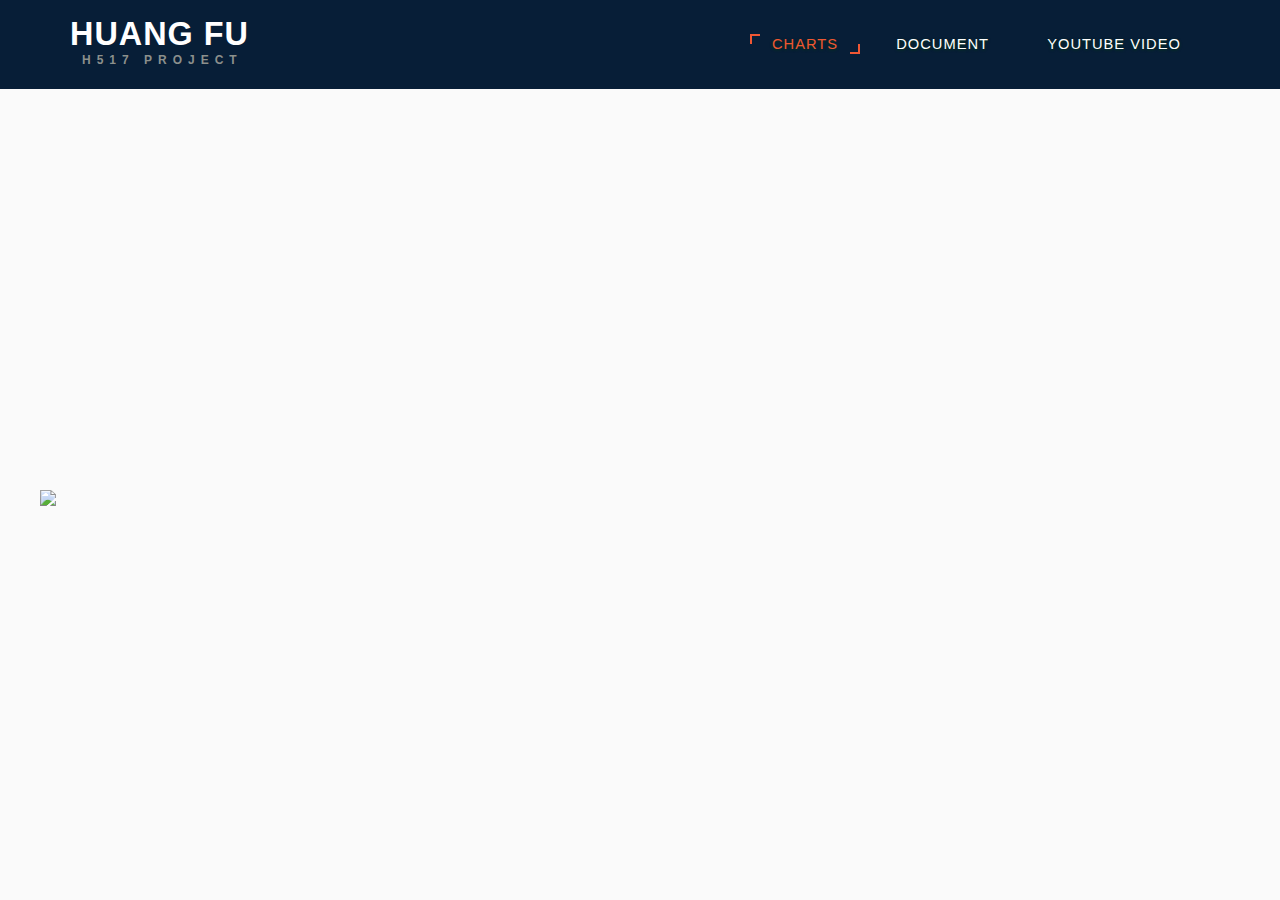
==== index.html @ f600aa9c "modify" ====
<!DOCTYPE html>

<html>

  <head>
    <meta charset="utf-8">
    <meta name="viewport" content="width=device-width, initial-scale=1.0">
    <META HTTP-EQUIV="pragma" CONTENT="no-cache"> 
    <META HTTP-EQUIV="Cache-Control" CONTENT="no-cache, must-revalidate"> 
    <META HTTP-EQUIV="expires" CONTENT="0">
    <title>H517 Project</title>
    <link href="css/bootstrap.css" rel="stylesheet" type="text/css" media="all" />
    <link href="css/style.css" rel="stylesheet" type="text/css" media="all" />
    <link href="css/font-awesome.css" rel="stylesheet"> 
    <script type="application/x-javascript"> addEventListener("load",function() { setTimeout(hideURLbar, 0); }, false);function 
          hideURLbar(){ window.scrollTo(0,1); } </script>
    <script src="d3.v3.min.js"></script>
    <script src="d3.geo.projection.v0.min.js"></script>
  </head>


  <body>

<div class="banner-top">
  <div class="w3_navigation">
    <div class="container">
      <nav class="navbar navbar-default">
        <div class="navbar-header navbar-left">
          <button type="button" class="navbar-toggle collapsed" data-toggle="collapse" data-target="#bs-example-navbar-collapse-1">
            <span class="sr-only">Toggle navigation</span>
            <span class="icon-bar"></span>
            <span class="icon-bar"></span>
            <span class="icon-bar"></span>
          </button>
          <h1><a class="navbar-brand" href="index.html"><i aria-hidden="true"></i> HUANG FU <p class="logo_w3l_agile_caption">H517 Project</p></a></h1>
        </div>
        <div class="collapse navbar-collapse navbar-right" id="bs-example-navbar-collapse-1">
          <nav class="menu menu--iris">
            <ul class="nav navbar-nav menu__list">
              <li class="menu__item menu__item--current"><a href="index.html" class="menu__link">CHARTS</a></li>
              <li class="menu__item"><a href="doc.html" class="menu__link scroll">DOCUMENT</a></li>
              <li class="menu__item"><a href="#gallery" class="menu__link scroll">YOUTUBE VIDEO</a></li>            
                </ul>
              </li>
            </ul>
          </nav>
        </div>
      </nav>
    </div>
  </div>  

   <script>
        var url="https://raw.githubusercontent.com/iufh/h517/master/final.json"
        
        d3.json(url + '?' + Math.floor(Math.random() * 1000), function(error,json) {
            if (error) throw error;
        d3.json("https://raw.githubusercontent.com/iufh/h517/master/death.json",function(error, deaths) {
            if (error) throw error;  
        d3.json("https://raw.githubusercontent.com/Nekogulu/SX-W/master/data/streetsname.json", function(error, stname) {
            if (error) throw error;
        d3.json("https://raw.githubusercontent.com/Nekogulu/SX-W/master/data/pump.json", function(error, pumps) {
            if (error) throw error;


        var deathdays = [
                {"label": "19-Aug","number": 1},{"label": "20-Aug","number": 1},{"label": "21-Aug","number": 1},{"label": "22-Aug","number": 0},
                {"label": "23-Aug","number": 1},{"label": "24-Aug","number": 1},{"label": "25-Aug","number": 0},{"label": "26-Aug","number": 1},
                {"label": "27-Aug","number": 1},{"label": "28-Aug","number": 1},{"label": "29-Aug","number": 1},{"label": "30-Aug","number": 8},
                {"label": "31-Aug","number": 56},{"label": "1-Sep","number": 143},{"label": "2-Sep","number": 116},{"label": "3-Sep","number": 54},
                {"label": "4-Sep","number": 46},{"label": "5-Sep","number": 36},{"label": "6-Sep","number": 20},{"label": "7-Sep","number": 28},
                {"label": "8-Sep","number": 12},{"label": "9-Sep","number": 11},{"label": "10-Sep","number": 5},{"label": "11-Sep","number": 5},
                {"label": "12-Sep","number": 1},{"label": "13-Sep","number": 3},{"label": "14-Sep","number": 0},{"label": "15-Sep","number": 1},
                {"label": "16-Sep","number": 4},{"label": "17-Sep","number": 2},{"label": "18-Sep","number": 3},{"label": "19-Sep","number": 0},
                {"label": "20-Sep","number": 0},{"label": "21-Sep","number": 2},{"label": "22-Sep","number": 1},{"label": "23-Sep","number": 1},
                {"label": "24-Sep","number": 1},{"label": "25-Sep","number": 1},{"label": "26-Sep","number": 1},{"label": "27-Sep","number": 1},
                {"label": "28-Sep","number": 0},{"label": "29-Sep","number": 0}
            ];    
            
            var width = 650,
                height = 620;

            var margin = {"top": 30, "right": 20, "bottom": 20, "left": 20};
                widthChart = 400- margin.left - margin.right,
                heightChart =  700 - margin.top - margin.bottom;
               
            var barPadding = 1;

            var svg4 = d3.select("body").append("svg").attr("width",widthChart+100).attr("height", height-300).attr("class","chartDoD")
                        .attr("transform", "translate(10,-264)") ;

            var svg = d3.select("body").append("svg").attr("width", width).attr("height", height).attr("class", "map")
                        .attr("transform", "translate(-30 ,30)") ;

            var svg2 = d3.select(".map").append("svg").attr("width", width).attr("height", height).attr("class", "map2")
                        .attr("transform", "translate(0 ,0)");

            var svg3 = d3.select("body").append("svg").attr("width",widthChart+20).attr("height", height).attr("class","chartAoD")
                        .attr("transform", "translate(0,25)") ;
                // create a first guess for the projection
                var center = d3.geo.centroid(json)
                var scale  = 80;
                var offset = [width/2, height/2];
                var projection = d3.geo.mercator().scale(scale).center(center)
                    .translate(offset);

                // create the path
                var path = d3.geo.path().projection(projection);

                // using the path determine the bounds of the current map and use 
                // these to determine better values for the scale and translation
                var bounds  = path.bounds(json);
                var hscale  = scale*width  / (bounds[1][0] - bounds[0][0])  ;
                var vscale  = scale*(height - 60) / (bounds[1][1] - bounds[0][1]) ;
                var scale   = (hscale < vscale) ? hscale : vscale;
                var offset  = [width - (bounds[0][0] + bounds[1][0])/2, height - (bounds[0][1] + bounds[1][1] + 150)/2];
                center1 = center;
                scale1 = scale;
                offset1 =  offset;

                // new projection
                projection = d3.geo.mercator().center(center)
                    .scale(scale).translate(offset);
                path = path.projection(projection);   

                var points = json.features.filter(function(d){return d.geometry.type == "Point";});
                var lines = json.features.filter(function(d){return d.geometry.type == "LineString";});
                var workhouse = json.features.filter(function(d){return d.properties.name == "WorkHouse";});
                var brewery = json.features.filter(function(d){return d.properties.name == "Brewery";});

              //  console.log(json);
        var lineSvg = svg2.append("g").attr("class", "mapSvg");
        var lineSvg2 = svg2.append("g").attr("class", "mapSvg");
                var pointSvg = svg2.append("g").attr("class", "mapSvg");
                var workhouseSvg = svg2.append("g").attr("class", "mapSvg");
                var brewerySvg = svg2.append("g").attr("class", "mapSvg");
                var deathSvg = svg2.append("g").attr("class", "mapSvg");
                var deathdayChart = svg3.append("g").attr("class", "chart1");
                var deathageChart = svg4.append("svg").append("g").attr("class", "chart2").attr("transform","translate(0,0)");  

             

              lineSvg.selectAll("path")
                    .data(lines)
                    .enter()
                    .append("path")
                    .attr("d", path)
                    .style("stroke-width", "7")
                    .style("stroke", "04172b");

              lineSvg2.selectAll("path")
                    .data(lines)
                    .enter()
                    .append("path")
                    .attr("d", path)
                    .style("stroke-width", "5")
                    .style("stroke", "white");
              


//pump图案
      var svg_name = "https://raw.githubusercontent.com/iufh/h517/master/pump.svg";
      d3.xml(svg_name,"image/svg+xml", function(xml) {
       
        // Take xml as nodes.
        var imported_node = document.importNode(xml.documentElement, true);
       
        pointSvg.selectAll(".point")
        .data(points)
        .enter()
        .append("g")
        .attr("class", "pumpSvg")
        .attr("class","svg_image")
        
        .each(function(d,i){
          // Clone and append xml node to each data binded element.
          var imported_svg = this.appendChild(imported_node.cloneNode(true));
        })
        .attr("transform", function(d,i){return "translate(" + projection(d.geometry.coordinates) + ") scale(0.03)";}).attr("opacity", "1.0");

      });

/*
            pointSvg.selectAll("rect")
                    .data(points)
                    .enter()
                    .append("rect")
                    .attr("width", 10)
                    .attr("height", 10)
                    .attr("transform", function(d) {
                             //whatever transformation that needs to be done
                            return "translate(" + projection(d.geometry.coordinates) + ")";
                        })
                    //.style("opacity", "1.0")
                    .style("fill", "04172b")
                    .style("stroke-width", "1")
                    .style("stroke", "04172b")
                    .classed("pin", true);*/

              workhouseSvg.selectAll("path")
                    .data(workhouse)
                    .enter()
                    .append("path")
                    .attr("d", path)
                    .style("stroke-width", "1")
                    .style("stroke", "04172b")
                    .style("fill", "#6eb1c2");
                    
//显示名字

              workhouseSvg.selectAll("text")
                    .data(workhouse)
                    .enter()
                    .append("text")     
                    .attr("transform",function(d){
                      return "translate("+path.centroid(d)[0]+","+path.centroid(d)[1]+") rotate(-23)";}
                    )
                    .attr("text-anchor","middle")
                    .attr("dy", ".35em")
                    .attr('font-size','7pt')
                    .attr("fill","white")
                    .attr("stroke-width",0.5)
                    .attr("stroke","white")
                    .text(function(d){
                        return d.properties.name;
                    });

               brewerySvg.selectAll("path")
                    .data(brewery)
                    .enter()
                    .append("path")
                    .attr("d", path)
                    .style("stroke-width", "1")
                    .style("stroke", "04172b")
                    .style("fill", "#a796ff");

//显示名字

              brewerySvg.selectAll("text")
                    .data(brewery)
                    .enter()
                    .append("text")     
                    .attr("transform",function(d){
                      return "translate("+path.centroid(d)[0]+","+path.centroid(d)[1]+") rotate(60)";}
                    )
                    .attr("text-anchor","middle")
                    .attr("dy", ".35em")
                    .attr('font-size','6pt')
                    .attr("fill","white")
                    .attr("stroke-width",0.5)
                    .attr("stroke","white")
                    .text(function(d){
                        return d.properties.name;
                    });


//st name  
        /*              
            var stOX =  lineSvg2.append("g").attr("class","stOX");                             
              
                    stOX.selectAll("text")
                    .data(stname.features.filter(function(d){return d.properties.name == "Oxford Street";}))
                    .enter()
                    .append("text")
                    .attr("transform",function(d){
                      return "translate("+path.centroid(d)[0]+","+(path.centroid(d)[1]-1)+") rotate(-12)";}
                    )
                    .attr("text-anchor","middle")
                    .attr("dy", ".35em")
                    .attr('font-size','10pt')
                    .style('font-weight',900)
                    .attr("fill","04172b")
                    .attr("stroke-width",0.1)
                    .attr("stroke","white")
          .text(function(d){
              return d.properties.name;
          });


      var stRg =  lineSvg2.append("g").attr("class","stRg");                             
              
                    stRg.selectAll("text")
                    .data(stname.features.filter(function(d){return d.properties.name == "Regent Street";}))
                    .enter()
                    .append("text")
                    .attr("transform",function(d){
                      return "translate("+(path.centroid(d)[0]-27)+","+path.centroid(d)[1]+") rotate(60)";}
                    )
                    .attr("text-anchor","middle")
                    .attr("dy", ".35em")
                    .attr('font-size','10pt')
                    .style('font-weight',900)
                    .attr("fill","04172b")
                    .attr("stroke-width",0.1)
                    .attr("stroke","white")
          .text(function(d){
              return d.properties.name;
          });
            
      var stDe =  lineSvg2.append("g").attr("class","stDe");                             
              
                    stDe.selectAll("text")
                    .data(stname.features.filter(function(d){return d.properties.name == "Dean Street";}))
                    .enter()
                    .append("text")
                    .attr("transform",function(d){
                      return "translate("+(path.centroid(d)[0]+2)+","+path.centroid(d)[1]+") rotate(67)";}
                    )
                    .attr("text-anchor","middle")
                    .attr("dy", ".35em")
                    .attr('font-size','10pt')
                    .style('font-weight',900)
                    .attr("fill","04172b")
                    .attr("stroke-width",0.1)
                    .attr("stroke","white")
          .text(function(d){
              return d.properties.name;
          });

      var stBr =  lineSvg2.append("g").attr("class","stBr");                             
              
                    stBr.selectAll("text")
                    .data(stname.features.filter(function(d){return d.properties.name == "Broad Street";}))
                    .enter()
                    .append("text")
                    .attr("transform",function(d){
                      return "translate("+(path.centroid(d)[0])+","+path.centroid(d)[1]+") rotate(-26)";}
                    )
                    .attr("text-anchor","middle")
                    .attr("dy", ".35em")
                    .attr('font-size','7pt')
                    .style('font-weight',900)
                    .attr("fill","04172b")
                    .attr("stroke-width",0.05)
                    .attr("stroke","white")
          .text(function(d){
              return d.properties.name;
          });

      var stGm =  lineSvg2.append("g").attr("class","stGm");                             
              
                    stGm.selectAll("text")
                    .data(stname.features.filter(function(d){return d.properties.name == "Great Marlborough Street";}))
                    .enter()
                    .append("text")
                    .attr("transform",function(d){
                      return "translate("+(path.centroid(d)[0]-20)+","+(path.centroid(d)[1]+8)+") rotate(-24)";}
                    )
                    .attr("text-anchor","middle")
                    .attr("dy", ".35em")
                    .attr('font-size','8pt')
                    .style('font-weight',900)
                    .attr("fill","04172b")
                    .attr("stroke-width",0.05)
                    .attr("stroke","white")
          .text(function(d){
              return d.properties.name;
          });

      var stPl =  lineSvg2.append("g").attr("class","stPl");                             
              
                    stPl.selectAll("text")
                    .data(stname.features.filter(function(d){return d.properties.name == "Poland Street";}))
                    .enter()
                    .append("text")
                    .attr("transform",function(d){
                      return "translate("+(path.centroid(d)[0])+","+path.centroid(d)[1]+") rotate(67)";}
                    )
                    .attr("text-anchor","middle")
                    .attr("dy", ".35em")
                    .attr('font-size','8pt')
                    .style('font-weight',900)
                    .attr("fill","04172b")
                    .attr("stroke-width",0.05)
                    .attr("stroke","white")
          .text(function(d){
              return d.properties.name;
          });


*/

//缩放
            var xZoom,yZoom,sZoom;
            var zoom = d3.behavior.zoom().translate([0, 0]).scaleExtent([1, 10]).scale(1).on("zoom", zoomed);

            function zoomed() {
              xZoom=d3.event.translate[0];
              yZoom=d3.event.translate[1];
              sZoom=d3.event.scale;
              svg2.selectAll(".mapSvg").attr("transform", "translate(" + d3.event.translate + ") scale(" + d3.event.scale + ")");
             }

            svg
            .call(zoom);


            svg.selectAll("foreignObject")
                .data("1")
                .enter()
                .append("foreignObject")
                .attr("class", "reset")
                .attr("float","left")
                .attr("x", width-400)
                .attr("y", 590)
                .append("xhtml:body")
                .html(function(d){ return "<form><input type=button class=button1 value= "+"Reset"+" /></form>"})
                 .on("click",function(){
                  d3.transition().duration(250).tween("zoom", function() {
                    var si = d3.interpolate(sZoom, 1);
                    var xi = d3.interpolate(xZoom, 0);
                    var yi = d3.interpolate(yZoom, 0);
                      return function(t){
                        svg2.call(zoom.translate([xi(t),yi(t)]).scale(si(t)).event);
                      }
                 });
            });

//地图图例


/*
            var legendMale = legendMap.selectAll('.map').data("1").enter();
           legendMale.append("g")
                .append("rect")
                .attr("x", width-242)
                .attr("y", 5)
                .attr("width", 10)
                .attr("height", 10)
                .style("fill", "04172b");
            legendMale.append("text")
                .attr("x", width-230)
                .attr("y", 15)
                .text("Male");

            var ledgendFemale = legendMap.selectAll('.map').data("2").enter();
           ledgendFemale.append("g")
                .append("circle")
                .attr("r",6)
                .attr("transform", "translate("+(width-302)+",10)")
                .attr("fill", "04172b");
            ledgendFemale.append("text")
                .attr("x", width-294)
                .attr("y", 15)
                .text("Female");
*/
//表1

            var x = d3.scale.ordinal().rangeRoundBands([0,heightChart-30], .05);            
            var y = d3.scale.linear().range([0, widthChart- margin.left - margin.right - 20]);

            var xAxis = d3.svg.axis().scale(x).orient("left");
            var yAxis = d3.svg.axis().scale(y).orient("top").ticks(10);

            x.domain(deathdays.map(function(d) { return d.label; }));
            y.domain([0, (d3.max(deathdays, function(d) { return d.number; }))]);

            updateDeaths();

            deathdayChart.append("g")
                  .append("text")
                  .attr("transform", "translate(" + (widthChart/2 -164)+ ",24)")
                  .attr("class", "titleChart1")
                  .attr("font-weight",900)
                  .text("Date");

            deathdayChart.append("g")
                  .attr("class", "xaxis")
                  .attr("transform", "translate(50,15)")
                  .call(xAxis)
                  .selectAll("text")
                  .style("text-anchor", "end")
                  .attr("dx", "-.3em")
                  .attr("dy", ".25em")
                  .attr("transform", "rotate(0)" );

            deathdayChart.append("g")
                  .attr("class", "yaxis")
                  .attr("transform", "translate(50,30)")
                  .call(yAxis)
                  .append("text")  
                  .attr("transform", "rotate(0)")
                  .attr("x", widthChart-268)
                  .attr("y", -20)
                  .attr("dx", ".71em")
                  .attr("font-weight",900)
                  .style("text-anchor", "end")
                  .text("Number of Deaths");

            deathdayChart.selectAll("bar")
                  .data(deathdays)
                  .enter().append("rect").attr("class", "chartBar")
                  .style("fill", "#11324a")
                  .attr("x", 51)
                  .style("cursor","pointer")
                  .attr("width",function(d) { return y(d.number); } )
                  .attr("y", function(d) { return x(d.label)+15; })
                  .attr("height", x.rangeBand())

                  //.attr("type","checkbox")
                  .on("click",function(d){
                    var day = d.label;
                    deathdayChart.selectAll(".chartBar")
                        .style("fill","#11324a")
                        .filter(function(d){return d.label==day;}) 
                        .style("fill", "#fa4a21");

                    newData = deaths.features.filter(function(d){return d.properties.deathday==day;}); 

                    newDataFemale = newData.filter(function(d){return d.properties.sex == "female"});
                    newDataMale = newData.filter(function(d){return d.properties.sex == "male"});
                       
                    newRowsFemale = deathSvg.selectAll("circle")
                                      .data(newDataFemale,function(d){return d.id;});
                    newRowsFemale.enter()
                              .append("circle")
                              .attr("r", 2)
                              .attr("opacity", "0.9")
                              .attr("transform", function(d) {
                                  //whatever transformation that needs to be done
                                  return "translate(" + projection(d.geometry.coordinates) + ")";
                              })
                              .style("fill", function(d){return d.properties.color;})
                              .style("stroke-width", "0.5")
                              .style("stroke", "04172b")
                              .classed("pin", true);  
                     
                    newRowsFemale.exit().remove();
                    
          
                    newRowsMale = deathSvg.selectAll("rect")
                                      .data(newDataMale,function(d){return d.id;});
                    newRowsMale.enter()
                              .append("rect")
                              .attr("width", 3)
                              .attr("height",3)
                              .attr("opacity", "0.9")
                              .attr("transform", function(d) {
                                  //whatever transformation that needs to be done
                                  return "translate(" + projection(d.geometry.coordinates) + ")";
                              })
                              .style("fill", function(d){return d.properties.color;})
                              .style("stroke-width", "0.5")
                              .style("stroke", "04172b");
     
                      
                    newRowsMale.exit().remove(); 
                  });
            

            deathdayChart.append("g")
              .attr("class", "barNumber")
              .attr("width", heightChart - 50)
              .attr("height", widthChart - margin.left - margin.right - 15)
              .selectAll("text")
               .data(deathdays)
               .enter()
               .append("text")
               .text(function(d) {
                    return d.number;
               })
               .attr("text-anchor", "middle")
              .attr("x", function(d) { return y(d.number) + 60; })
              .attr("height", x.rangeBand())
               .attr("y", function(d) { return x(d.label)+25; })
               .attr("font-family", "sans-serif")
               .attr("font-size", 12)
               .attr("fill", "04172b")
               .on("click",function(d){

                    newData = deaths.features.filter(function(d){return d.properties.deathday==day;});    

                    newDataFemale = newData.filter(function(d){return d.properties.sex == "female"});
                    newDataMale = newData.filter(function(d){return d.properties.sex == "male"});

                  });


               deathdayChart.selectAll("foreignObject")
                        .data("select all deaths")
                        .enter()
                        .append("foreignObject")
                        .attr("class", "selectAllDays")
                        .attr("x", widthChart - 90)
                        .attr("y",588)
                        .attr("width", 160)
                        .append("xhtml:body")
                        .html(function(d){ return "<form><input type=button class=button2 value= "+"Reset"+" /></form>"})
                        .on("click",updateDeaths);


//表2

            var x2 = d3.scale.ordinal().rangeRoundBands([0,heightChart-350], .05);;
            var y2 = d3.scale.linear().range([0, widthChart- margin.left - margin.right - 30]);

            var xAxis2 = d3.svg.axis().scale(x2).orient("left");
            var yAxis2 = d3.svg.axis().scale(y2).orient("top").ticks(10);
            x2.domain(deaths.features.map(function(d){return d.properties.age; }));
            y2.domain([0, 100]);

            var choices1 = ["0-10", "11-20", "21-40", "41-60", "61-80", "> 80"];
            
            var newAgeGroup1 = deaths.features.filter(function(d){return d.properties.age == choices1[0]&& d.properties.sex == "male";});
            var newAgeGroup2 = deaths.features.filter(function(d){return d.properties.age == choices1[1]&& d.properties.sex == "male";});
            var newAgeGroup3 = deaths.features.filter(function(d){return d.properties.age == choices1[2]&& d.properties.sex == "male";});
            var newAgeGroup4 = deaths.features.filter(function(d){return d.properties.age == choices1[3]&& d.properties.sex == "male";});
            var newAgeGroup5 = deaths.features.filter(function(d){return d.properties.age == choices1[4]&& d.properties.sex == "male";});
            var newAgeGroup6 = deaths.features.filter(function(d){return d.properties.age == choices1[5]&& d.properties.sex == "male";});

            var ageDataMale = [
                {"age":"0-10", "number":newAgeGroup1.length},
                {"age":"11-20", "number":newAgeGroup2.length},
                {"age":"21-40", "number":newAgeGroup3.length},
                {"age":"41-60", "number":newAgeGroup4.length},
                {"age":"61-80", "number":newAgeGroup5.length},
                {"age":"> 80", "number":newAgeGroup6.length}
            ];

            newAgeGroup1 = deaths.features.filter(function(d){return d.properties.age == choices1[0]&& d.properties.sex == "female";});
            newAgeGroup2 = deaths.features.filter(function(d){return d.properties.age == choices1[1]&& d.properties.sex == "female";});
            newAgeGroup3 = deaths.features.filter(function(d){return d.properties.age == choices1[2]&& d.properties.sex == "female";});
            newAgeGroup4 = deaths.features.filter(function(d){return d.properties.age == choices1[3]&& d.properties.sex == "female";});
            newAgeGroup5 = deaths.features.filter(function(d){return d.properties.age == choices1[4]&& d.properties.sex == "female";});
            newAgeGroup6 = deaths.features.filter(function(d){return d.properties.age == choices1[5]&& d.properties.sex == "female";});

            var ageDataFemale = [
                {"age":"0-10", "number":newAgeGroup1.length},
                {"age":"11-20", "number":newAgeGroup2.length},
                {"age":"21-40", "number":newAgeGroup3.length},
                {"age":"41-60", "number":newAgeGroup4.length},
                {"age":"61-80", "number":newAgeGroup5.length},
                {"age":"> 80", "number":newAgeGroup6.length}
            ];



//表2男性部分
            deathageChart.append("g")
                  .append("text")
                  .attr("transform", "translate(" + (widthChart/2 -40)+ ",360)")
                  .attr("class", "titleChart2")
                  .text("Ages of death sort in sex");

            deathageChart.append("g")
                  .attr("class", "xaxis2")
                  .attr("transform", "translate(55,20)")
                  .call(xAxis2)
                  .append("text")
                  .attr("x",10)
                  .attr("y",20)
                  .attr("dx", "-.8em")
                  .attr("dy", "-.55em");

            deathageChart.append("text")
                  .attr("class", "chart2XAxisText")
                  .style("text-anchor", "end")
                  .attr("x",50)
                  .attr("y",35)
                  .attr("font-weight",900)
                  .text("Age");

            deathageChart.append("g")
                  .attr("class", "yaxis2")
                  .attr("transform", "translate(55,30)")
                  .call(yAxis2)
                  .append("text")  
                  .attr("font-weight",900)
                  .attr("transform", "rotate(0)")
                  .attr("x",widthChart-262)
                  .attr("y", -29)
                  .attr("dy", ".71em")
                  .style("text-anchor", "end")
                  .text("Number of Deaths");
 
            deathageChart.selectAll("bar")
                  .data(ageDataMale)
                  .enter().append("rect").attr("class", "chart2Bar")
                  .style("fill", "347c94")
                  .attr("x", 55)
                  .attr("width", function(d) { return y2(d.number)-0; })
                  .attr("y", function(d) { return x2(d.age)+48; })
                  .attr("height", x.rangeBand()-2);

            deathageChart.append("g")
              .attr("class", "barNumber2")
              .attr("width", widthChart - margin.left - margin.right - 30)
              .attr("height", heightChart)
              .selectAll("text")
               .data(ageDataMale)
               .enter()
               .append("text")
               .text(function(d) {
                    return d.number;
               })
               .attr("text-anchor", "middle")
               .attr("x", function(d) { return y2(d.number)+ 63; })
               .attr("y", function(d) { return x2(d.age)+60; })
               .attr("font-family", "sans-serif")
               .attr("font-size", 12)
               .attr("fill", "04172b");
//表2女性部分
            deathageChart.selectAll("bar")
                  .data(ageDataFemale)
                  .enter().append("rect").attr("class", "chart2Bar")
                  .style("fill", "#d36e6e")
                  .attr("x",55)
                  .attr("width", function(d) { return  y2(d.number); })
                  .attr("y", function(d) { return x2(d.age)+34; })
                  .attr("height", x.rangeBand()-2);

            deathageChart.append("g")
              .attr("class", "barNumber2")
              .attr("width", widthChart - margin.left - margin.right - 30)
              .attr("height", heightChart)
              .selectAll("text")
               .data(ageDataFemale)
               .enter()
               .append("text")
               .text(function(d) {
                    return d.number;
               })
               .attr("text-anchor", "middle")
               .attr("x", function(d) { return y2(d.number)+64; })
               .attr("y", function(d) { return x2(d.age)+44; })
               .attr("font-family", "sans-serif")
               .attr("font-size", 12)
               .attr("fill", "04172b");

//图例
            var color_hash = { 0:["Female", "#d36e6e"], 1:["Male", "347c94"]}; 

            var legend = svg4.append("g")
              .attr("class", "legend")
              
            legend.selectAll('.chart2').data(ageDataMale.filter(function(d){return d.age == "0-10"||d.age == "11-20";}))
              .enter()
              .append('g')
              .each(function(d, i) {
                var g = d3.select(this);
                g.append("rect")
                  .attr("x", widthChart - 30)
                  .attr("y", i*25+60)
                  .attr("width", 10)
                  .attr("height", 10)
                  .style("fill", color_hash[String(i)][1]);
                
                g.append("text")
                  .attr("x", widthChart -15)
                  .attr("y", i * 25 + 69)
                  .attr("height",30)
                  .attr("width",100)
                  .style("fill", "04172b")
                  .text(color_hash[String(i)][0]);



              });
            

//funtion-----------------------------------------------------------------------
            function updateDeaths(){ 
                                      
                    var choices = [];
                    d3.selectAll(".chartBar").each(function(d){
                        cb = this; //console.log(d3.select(this)); 
                        if(cb.checked){
                            choices.push(cb.id);
                        }
                    });
      
                    if(choices.length > 0){
                        newData = deaths.features.filter(function(d){return choices.includes(d.properties.deathday);}) 
                        newDataBar = deathdays.filter(function(d){return choices.includes(d.label);})                                  
                    } else {
                        newData = deaths.features;
                        newDataBar = deathdays;     
                    } 

                    newDataFemale = newData.filter(function(d){return d.properties.sex == "female"});
                    newDataMale = newData.filter(function(d){return d.properties.sex == "male"});

                   console.log(newDataFemale);
                   console.log(newDataMale);

                                    
                      newRowsFemale = deathSvg.selectAll("circle")
                                      .data(newDataFemale,function(d){return d.id;});
                      newRowsFemale.enter()
                              .append("circle")
                              .attr("r", 2)
                              .attr("opacity", "0.9")
                              .attr("transform", function(d) {
                                  //whatever transformation that needs to be done
                                  return "translate(" + projection(d.geometry.coordinates) + ")";
                              })
                              .style("fill", function(d){return d.properties.color;})
                              .style("stroke-width", "0.9")
                              .style("stroke", "04172b")
                              .classed("pin", true);  
                      
          newRowsFemale.exit().remove();
                    
          
                      newRowsMale = deathSvg.selectAll("rect")
                                      .data(newDataMale,function(d){return d.id;});
                      newRowsMale.enter()
                              .append("rect")
                              .attr("width", 3)
                              .attr("height",3)
                              .attr("opacity", "0.9")
                              .attr("transform", function(d) {
                                  //whatever transformation that needs to be done
                                  return "translate(" + projection(d.geometry.coordinates) + ")";
                              })
                              .style("fill", function(d){return d.properties.color;})
                              .style("stroke-width", "0.5")
                              .style("stroke", "04172b");                      
                      newRowsMale.exit().remove();               

                deathdayChart.selectAll(".chartBar").style("fill", '#11324a');
                    
            }   
    }); 
    });         
    }); 
  });

    </script>

    <div>
        <img src="pie.png"  width="20%" class="PIE" />
    </div>
  </body>
</html>
---- css/style.css ----
body{
	margin:0;
	padding:0;
	background:#fff;
	font-family: 'Open Sans', sans-serif;
    background-color: #fafafa
 }

.PIE{position: absolute;
left:40px;
top:490px;

}

        path {
              fill: none;
              stroke: #000;
              stroke-width: .1px;
              stroke-linejoin: round;
              stroke-linecap: round;
            }

        .axis {
            font-size: : 10px;
            stroke: #000;
            shape-rendering: crispEdges;
            stroke-width: 1px;
        }

    
        .axis path, line {
              fill: black;
              stroke: #000;
              stroke-width: 1px;
            }

        .chart1 text{
            font-size: 11px;
        }

        .chart2 text{
            font-size: 11px;
        }


        .legend {

            padding: 5px;
            font: 10px sans-serif;
            background: yellow;
            box-shadow: 2px 2px 1px #888;
        }
        .legendMap {
            background: linear-gradient(to right, #FCA107, #7F3121);
            box-shadow: 2px 2px 1px #888;
        }

h1,h2,h3,h4,h5,h6{
	margin:0;	
	font-family: 'Montserrat', sans-serif;
}	
p{
	margin:0;
}
ul{
	margin:0;
	padding:0;
}
p,ul,ol{
	font-size:14px;
}
input[type="submit"],a,.nbs-flexisel-v-left,.nbs-flexisel-nav-right{
	transition:.5s ease-in;
	-webkit-transition:.5s ease-in;
	-moz-transition:.5s ease-in;
	-o-transition:.5s ease-in;
	-ms-transition:.5s ease-in;
}
a:hover{
	text-decoration:none;
}
a:focus{
	outline:none;
	text-decoration:none;
}
.chartbar{

    cursor: pointer;
}


.button2{width: 100px}
.button1{width: 140px}
/*-- banner --*/
/*--header -top--*/
/*-- nav --*/
.w3_navigation {
  background: #071e37;
    padding: 0.9em 0;
}
.navbar-default {
    background: none;
    border: none;
}
.navbar {
    margin-bottom: 0;
}
.navbar-collapse {
    padding: 0;
}
.navbar-right {
    margin-right: 0;
}
.navbar-default .navbar-nav > .active > a, .navbar-default .navbar-nav > .active > a:hover, .navbar-default .navbar-nav > .active > a:focus {
    color:#fff;
    background:none;
}
.navbar-default .navbar-nav > li > a {
    font-weight: 500;
    letter-spacing: 1px;
}
.navbar-nav > li > a {
    margin: 0;
    padding:0 1.5em;
    text-transform: uppercase;
}
.navbar-default .navbar-nav > li > a:hover{
    color:#ef5734;
}
.navbar-default .navbar-nav > li > a:focus {
    color: #fff;
	outline:none;
}
nav.navbar.navbar-default {
    background: none;
    padding:1em 0 0 0;
}
.navbar-default .navbar-nav > .open > a, .navbar-default .navbar-nav > .open > a:hover, .navbar-default .navbar-nav > .open > a:focus {
    color:#fff;
    background: none;
}
.navbar-default .navbar-nav > li > a {
    color: #fff;
}
.navbar-default .navbar-nav  > .active.open > a:focus {
	background: #0a9dbd;
	color: #fff;
}
.navbar-default .navbar-brand,.navbar-default .navbar-brand:hover, .navbar-default .navbar-brand:focus {
    color: #fff;
}
.navbar-brand {
    padding: 3px;
    font-size:1em;
    text-transform: uppercase;
    letter-spacing:1px;
    line-height:14px;
    position: relative;
    font-weight: 700;
}
.navbar-brand span {
    color: #82b9e2;
}
p.logo_w3l_agile_caption {
    margin:  12px;
    text-transform:uppercase;
    letter-spacing:6px;
    font-size: 12px;
    color: #8c908c;
    font-family: 'Open Sans', sans-serif;
    font-weight: 600;
    text-align: center;
}
.agile_short_dropdown {
    border-radius: 0;
    background: #ffffff;
    text-align: center;
	padding:0;
	border: none;
}
.agile_short_dropdown li a{
	text-transform:uppercase;
	color:#212121;
	font-size:13px;
	font-weight:600;
	padding: .8em 0;
}
.agile_short_dropdown > li > a:hover{
    color: #fff;
    text-decoration: none;
   background-color: #ef5734;
}
/*-- nav-effect --*/
.menu__list {
	position: relative;
	margin:0.5em 0 0;
}

.menu__item {
	display: block;
	margin: 1em 0;
}

.menu__link {
	font-size: 1.05em;
	font-weight: bold;
	display: block;
	padding: 1em;
	cursor: pointer;
	-webkit-user-select: none;
	-moz-user-select: none;
	-ms-user-select: none;
	user-select: none;
	-webkit-touch-callout: none;
	-khtml-user-select: none;
	-webkit-tap-highlight-color: rgba(0, 0, 0, 0);
}
/* Iris */
.menu--iris .menu__item {
	margin:0 0.5em;
}

.menu--iris .menu__link {
	position: relative;
	text-align: center;
	-webkit-transition: color 0.3s;
	transition: color 0.3s;
	text-shadow: 0px 1px 3px #033815;
}

.menu--iris .menu__link:hover,
.menu--iris .menu__link:focus {
	color: #929292;
}

.menu--iris .menu__item--current .menu__link,.menu__link:hover {
	color:#ef5734;
}

.menu--iris .menu__link::before,
.menu--iris .menu__link::after {
	content: '';
	position: absolute;
	width: 10px;
	height: 10px;
	opacity: 0;
	border: 2px solid #ef5734;
	-webkit-transition: -webkit-transform 0.3s, opacity 0.3s;
	transition: transform 0.3s, opacity 0.3s;
	-webkit-transition-timing-function: cubic-bezier(0.17, 0.67, 0.05, 1.29);
	transition-timing-function: cubic-bezier(0.17, 0.67, 0.05, 1.29);
}

.menu--iris .menu__link::before {
	top: 0;
	left: 0;
	border-width: 2px 0 0 2px;
	-webkit-transform: translate3d(10px, 10px, 0);
	transform: translate3d(10px, 10px, 0);
}

.menu--iris .menu__link::after {
	right: 0;
	bottom: 0;
	border-width: 0 2px 2px 0;
	-webkit-transform: translate3d(-10px, -10px, 0);
	transform: translate3d(-10px, -10px, 0);
}

.menu--iris .menu__item--current .menu__link::before,
.menu--iris .menu__item--current .menu__link::after,.menu__link:hover::before,.menu__link:hover::after {
	opacity: 1;
	-webkit-transform: translate3d(0, 0, 0);
	transform: translate3d(0, 0, 0);
}
.dropdown-menu {
    position: absolute;
    top: 226%;
    left: 0;
    z-index: 1000;
    display: none;
}
/*-- //nav-effect --*/
/*-- banner-text --*/ 
.header-w3layouts{
    position: absolute;
    top: 0;
    z-index: 99;
    text-align: center;
    left: 0;
    width: 100%;
}
.agileits-banner-info h3 {
    color: #fff;
    font-size: 6em;
    margin: 0.1em 0 0.2em 0;
    letter-spacing: 2px;
    text-transform: uppercase;
    font-weight: 700;
	text-shadow: 1px 1px 2px rgb(12, 12, 12);
	-webkit-text-shadow: 1px 1px 2px rgb(12, 12, 12);
	-o-text-shadow: 1px 1px 2px rgb(12, 12, 12);
	-moz-text-shadow: 1px 1px 2px rgb(12, 12, 12);
	
}
.agileits-banner-info h3 span{
	    background: #2529d8;
    padding: 0 15px;
}
.agileits-banner-info {
    text-align: left;
    padding: 18em 0 0em;
}
.agileits-banner-info p {
    color: #e2dfdf;
    font-size: 1em;
    line-height: 2.2em;
    letter-spacing: 2px;
    font-weight: 500;
    width: 49%;
    text-align: left;
}
.agileits_w3layouts_more{
	position:relative;
}
.agileits_w3layouts_more a{
	    font-size: 17px;
    color: #fff;
    text-decoration: none;
    text-transform: uppercase;
    letter-spacing: 4px;
    position: relative;
}

.agileits-banner-info span {
	background:#ef5734;
    padding: 0.5em 2em;
    color: #fff;
    font-size: 1.1em;
    padding: 5px 2em;
    text-transform: uppercase;
    letter-spacing: 2px;
}
/*-- //banner-text --*/
/*-- banner-top --*/
.w3layouts-banner-top{
    background: url(../images/banner.jpg) no-repeat 0px 0px;
    background-size: cover;	
	-webkit-background-size: cover;	
	-moz-background-size: cover;
	-o-background-size: cover;		
	-moz-background-size: cover;
	min-height:700px;
}
.w3layouts-banner-top1{
	background: url(../images/banner1.jpg) no-repeat 0px 0px;
    background-size: cover;	
	-webkit-background-size: cover;	
	-moz-background-size: cover;
	-o-background-size: cover;		
	-moz-background-size: cover;
	min-height:700px;
}
.w3layouts-banner-top2{
	background: url(../images/banner2.jpg) no-repeat 0px 0px;
    background-size: cover;	
	-webkit-background-size: cover;	
	-moz-background-size: cover;
	-o-background-size: cover;		
	-moz-background-size: cover;	
	min-height:700px;
}
.w3layouts-banner-top3{
	background: url(../images/banner3.jpg) no-repeat 0px 0px;
    background-size: cover;	
	-webkit-background-size: cover;	
	-moz-background-size: cover;
	-o-background-size: cover;		
	-moz-background-size: cover;	
	min-height:700px;
}

/*-- //banner-top --*/ 
/*--about--*/
.about-left_w3ls_img {
    background: url(../images/ab.jpg)no-repeat center;
    min-height: 642px;
    background-size: cover;
    -webkit-background-size: cover;
    -moz-background-size: cover;
    -o-background-size: cover;
    -moz-background-size: cover;
	background-position:fixed;
}
.about-top_agile_its h2 {
	font-size:3em;
	font-weight:600;
	color: #000;
	text-transform: uppercase;
}
.about-top_agile_its {
     padding: 7em 0em 0em 3em;
}
.about-top_agile_its h5 {
    font-size: 11px;
    font-weight: 400;
    color: #33cc99;
    text-transform: uppercase;
    padding: 0px 0px 10px 0px;
    border-bottom: 1px solid #cec8c8;
    margin: 0px 0px 15px 0px;
    letter-spacing: 4px;
}
.about-top_agile_its span {
     font-weight: 600;
    font-style: italic;
    color: #ef5734;
    font-size: 1em;
    letter-spacing: 1px;
    line-height: 2em;
}
.about-top_agile_its p {
  font-size:1em;
  font-weight: 400;
  color: #838383;
  line-height: 2em;
  letter-spacing:1px;
  margin-bottom:1em;
}
p.w3l_sub_para_agile {
    color: #33cc99;
    letter-spacing: 5px;
    font-size: 0.9em;
    text-align: center;
    font-weight: 400;
}
/*--about end here--*/
/*-- /services --*/
#services {
     background: url(../images/bottom.jpg) no-repeat 0px 0px;
    background-size: cover;
    -webkit-background-size: cover;
    -moz-background-size: cover;
    -o-background-size: cover;
    -moz-background-size: cover;
    min-height:500px;
}
.agile_overlay{
    background: url(../images/overlay.png)repeat;
    padding: 6em 0 6.5em 0;
}
.jarallax {
    position: relative;
    background-size: cover;
    background-repeat: no-repeat;
    background-position: 50% 50%;
}
.wthree_head{
	font-size:3em;
    color: #212121;
    text-transform: uppercase;
    text-align: center;
       letter-spacing: 2px;
    font-weight: bold;
}
h3.wthree_head.two {
    color: #fff;
}
.agileinfo_para{
	color:#999;
	text-align:center;
}
.agileits_heading_section img{
	margin:0 auto;
}
.inner_w3l_agile_grids {
    margin: 4em 0 0;
}
.w3ls_banner_bottom_grid{
	text-align:center;
}
.w3l_banner_bottom_grid1{
	 width: 100px;
    height: 100px;
    border:6px solid #fff;
    text-align: center;
    margin: 0 auto;
	background: rgba(0, 0, 0, 0.26);
}
.w3l_banner_bottom_grid1 i{
	font-size: 2em;
    color: #ff464f;
    line-height: 2.8em;
}
.w3ls_banner_bottom_grid:hover .w3l_banner_bottom_grid1 i{
    color: #0accff;
}
.w3ls_banner_bottom_grid h4{
    font-size: 1.7em;
    color: #fff;
    margin: 1.5em 0 1em;
    font-weight: 700;
    letter-spacing: 1px;

}
.w3ls_banner_bottom_grid p{
    color: #e2e1e1;
    line-height: 2em;
    letter-spacing: 1px;
}
/* Pulse Shrink */
@-webkit-keyframes hvr-pulse-shrink {
  to {
    -webkit-transform: scale(0.9);
    transform: scale(0.9);
  }
}
@keyframes hvr-pulse-shrink {
  to {
    -webkit-transform: scale(0.9);
    transform: scale(0.9);
  }
}
.hvr-pulse-shrink {
  display: inline-block;
  vertical-align: middle;
  -webkit-transform: perspective(1px) translateZ(0);
  transform: perspective(1px) translateZ(0);
  box-shadow: 0 0 1px transparent;
}
.hvr-pulse-shrink:hover, .hvr-pulse-shrink:focus, .hvr-pulse-shrink:active,
.w3ls_banner_bottom_grid:hover .hvr-pulse-shrink{
  -webkit-animation-name: hvr-pulse-shrink;
  animation-name: hvr-pulse-shrink;
  -webkit-animation-duration: 0.3s;
  animation-duration: 0.3s;
  -webkit-animation-timing-function: linear;
  animation-timing-function: linear;
  -webkit-animation-iteration-count: infinite;
  animation-iteration-count: infinite;
  -webkit-animation-direction: alternate;
  animation-direction: alternate;
}
/*-- //services --*/
/*-- stats --*/
.w3layouts_stats_left{
    padding: 1em 0 4em 0;
	text-align:center;
}
.w3layouts_stats_left p{
    font-size: 2em;
    font-weight: 700;
    letter-spacing: 2px;
    color: #fff;
    margin: 0.5em 0;
}
.w3layouts_stats_left h3 {
       font-size: 1em;
    color: #33cc99;
    font-style: italic;
    font-family: 'Open Sans', sans-serif;
    letter-spacing: 1px;
    font-weight: 600;

}
.w3layouts_stats_left i {
    font-size: 2.5em;
    color: #fff;
}
.w3l_stats_bottom_grid_left img{
	margin:0 auto;
}
.stats{
	 background: url(../images/banner3.jpg) no-repeat 0px -212px;
    background-size: cover;
    -webkit-background-size: cover;
    -moz-background-size: cover;
    -o-background-size: cover;
    -moz-background-size: cover;
    min-height: 300px;
    text-align: center;
}
.agile_overlay2 {
    background: url(../images/overlay.png)repeat;
       padding: 6em 0 2.5em 0;
}
/*-- //stats --*/
/*-- gallery --*/
#gallery {
     padding:6em 0 0 0;
}
#portfolio p {
  line-height: 1.8em;
  margin: 25px 0 0 0;
  font-size:1.1
  color: #ffffff;
  font-weight: 300;
}
.gallery-section h3{
   margin: 0;
  color: #ffffff;
  font-size: 36px;
  font-weight: 500;
  letter-spacing: 18px;
}
.gallery-grid {
  padding: 0;
}
.gallery1 {
position:relative;
}
.gallery1 .textbox {
	width:100%;
	height:100%;
	position:absolute;
	top:0;
	left:0;
	-webkit-transform: scale(0);
	transform: scale(0);
        background-color: rgba(51, 204, 153, 0.83);
}
.gallery1:hover .textbox {
	-webkit-transform: scale(1);
	transform: scale(1);
}
.gallery-grid img{
		width:100%;
}

.textbox {
-webkit-transition: all 0.7s ease;
transition: all 0.7s ease;
text-align:center;
}
.textbox h4 {
    font-size: 2em;
    color: #FFF;
    margin-top: 3.5em;
    text-transform: uppercase;
    font-weight: 700;
    letter-spacing: 5px;
}
.textbox p {
     font-size: 26px !important;
    color: #fff;
    background: rgba(0, 0, 0, 0.83);
    margin: 6px 0 0 0!important;
    padding: 3px 0;
}
.gallery-grids {
  margin-top: 50px;
}

/*-- //contact --*/

/*-- footer --*/
.agile-footer {
    background: url(../images/banner.jpg) no-repeat 0px -212px;
    background-size: cover;
    -webkit-background-size: cover;
    -moz-background-size: cover;
    -o-background-size: cover;
    -moz-background-size: cover;
    min-height: 300px;
    text-align: center;
}
.agile_overlay1 {
    background: url(../images/overlay.png)repeat;
    padding:6em 0 4.5em 0;
}
.aglie-info-logo h5 {
    color: #0aca89;
    font-size: 60px;
    line-height: 75px;
    border: 3px solid #0aca89;
    border-radius: 50%;
    width: 80px;
    height: 80px;
    margin: 0 auto;
}
.banner-mid-wthree i {
    font-size: 3em;
    color: #fff;
}
/*-- mail --*/
.w3_agileits_social_media {
    margin: 2em 0 2em 0;
}
.w3_agileits_social_media ul li{
    display: inline-block;
    font-weight: 600;
    margin: 0 1em;
    font-size: 1.2em;
}
.w3_agileits_social_media ul li a {
    display: block;
    color: #fff;
    text-decoration: none;
    width: 32px;
    height: 32px;
    background: #fff;
}
.w3_agileits_social_media ul li a:hover {
	opacity:0.6;
}
.agileinfo_share{
    margin-right: 1em !important;
	color:#fff;
}
.w3_agileits_social_media ul li a.wthree_facebook{
	color:#3b5998;
}
.w3_agileits_social_media ul li a.wthree_twitter{
	color:#1da1f2;
}
.w3_agileits_social_media ul li a.wthree_dribbble{
	color:#ea4c89;
}
.w3_agileits_social_media ul li a.wthree_rss{
	color:#f26522;
}
.w3_agileits_social_media i {
    line-height: 33px;
}
.copy-right p{
	color:#fff;
	line-height:1.8em;
	    letter-spacing: 1px;
}
.copy-right p a{
	color: #33cc99;
	text-decoration:none;
}
.copy-right p a:hover{
	color:#fff;
}
.cam a {
    color: #fff;
    font-size: 3em;
    font-weight: 700;
}

/*-- //footer --*/
/*-- to-top --*/
#toTop {
	display: none;
	text-decoration: none;
	position: fixed;
	bottom: 55px;
	right: 2%;
	overflow: hidden;
	z-index: 999; 
	width: 32px;
	height: 32px;
	border: none;
	text-indent: 100%;
	background: url(../images/up.png) no-repeat 0px 0px;
}
#toTopHover {
	width: 32px;
	height: 32px;
	display: block;
	overflow: hidden;
	float: right;
	opacity: 0;
	-moz-opacity: 0;
	filter: alpha(opacity=0);
}
/*-- //to-top --*/
/*--start-responsive-design--*/
@media (max-width:1440px){
	.agileits-banner-info {
		padding: 16em 0 0em;
	}
	.w3layouts-banner-top,.w3layouts-banner-top1,.w3layouts-banner-top2,.w3layouts-banner-top3{
		min-height:650px;
	}
	.wthree_head {
		font-size: 2.8em;
	}
	.about-top_agile_its h2 {
		font-size: 2.5em;
	}
	.agileits-banner-info h3 {
		font-size: 5.5em;
		margin: 0.1em 0 0.2em 0;
	}
	.textbox h4 {
		margin-top:3em;
	}
	#contact {
		padding:5em 0;
	}
	#gallery {
		padding:5em 0 0 0;
	}
	.navbar-brand {
		padding: 0;
		font-size: 0.9em;

	}
}
@media (max-width:1280px){
    .w3layouts-banner-top,.w3layouts-banner-top1,.w3layouts-banner-top2,.w3layouts-banner-top3{
		min-height:600px;
	}
	.wthree_head {
		font-size: 2.5em;
	}
	.agileits-banner-info {
		padding: 14em 0 0em;
	}
	.textbox h4 {
       margin-top:2.5em;
	   letter-spacing:3px;
    }
	#contact {
		padding:4em 0;
	}
	#gallery {
		padding: 4em 0 0 0;
	}
	.inner_w3l_agile_grids {
		margin: 3em 0 0;
	}
	.agile_overlay {
		padding: 5em 0 5em 0;
	}
	.agileits-banner-info h3 {
		font-size: 5em;
		margin: 0.1em 0 0.2em 0;
	}
}
@media (max-width:1080px){
	.about-top_agile_its {
		padding: 4em 0em 0em 1em;
	}
	.about-left_w3ls_img {
      min-height: 519px;
	}
	.agileits-banner-info h3 {
		font-size: 4em;
		margin: 0.1em 0 0.2em 0;
	}
	.menu--iris .menu__item {
		margin: 0 0.3em;
	}
	.menu__link {
      font-size: 1em;
	}
	.textbox h4 {
		margin-top: 2.3em;
		letter-spacing: 2px;
		font-size: 1.8em;
	}
	.w3l_banner_bottom_grid1 i {
		font-size: 2em;
		line-height: 3.1em;
	}
	.about-top_agile_its h2 {
		font-size: 2.3em;
	}
}
@media (max-width:1050px){
	.w3layouts-banner-top, .w3layouts-banner-top1, .w3layouts-banner-top2, .w3layouts-banner-top3 {
		min-height: 530px;
	}
	.agileits-banner-info p {
		font-size: 0.9em;
		line-height: 2.2em;
		width: 51%;
		text-align: left;
	}

	.agileits-banner-info h3 {
		font-size:3.5em;
		margin: 0.1em 0 0.2em 0;
	}
	.agileits-banner-info {
		padding: 13em 0 0em;
	}
	.agile_overlay2 {
		padding: 5em 0 2em 0;
	}
	.wthree_head {
		font-size: 2.3em;
		letter-spacing: 1px;
	}
}
@media (max-width:1024px){
	.agileits-banner-info {
		padding: 13em 0 0 2em;
	}
	.w3layouts-banner-top, .w3layouts-banner-top1, .w3layouts-banner-top2, .w3layouts-banner-top3 {
		min-height:500px;
	}
	.w3ls_banner_bottom_grid h4 {
		font-size: 1.5em;
		margin: 1.5em 0 1em;
	}
	#contact {
		padding: 3em 0;
	}
	.contact-w3ls h4 {
		font-size: 1.6em;
		letter-spacing: 1px;
	}
}
@media (max-width:991px){
	.navbar-nav > li > a {
		margin: 0;
		padding: 0 1em;
	}
	.menu__link {
		font-size: 0.9em;
	}
	.navbar-brand {
		padding: 0;
		font-size: 0.75em;
	}
	.agileits-banner-info {
		padding: 11em 0 0 0em;
	}
	.agileits-banner-info p {
		font-size: 0.9em;
		line-height: 2.2em;
		width: 65%;
		text-align: left;
	}
	.about-left_w3ls_img {
		min-height: 463px;
	}
	.about-top_agile_its {
		padding: 3em 0em 3em 0em;
	}
	.about-right_w3ls {
		padding: 0;
	}
	.w3ls_banner_bottom_grid:nth-child(2){
		margin:2em 0;
	}
	.agile_overlay {
		padding: 4em 0 4em 0;
	}
	.gallery-grid {
		padding: 0;
		float: left;
		width: 33%;
	}
	.textbox h4 {
		margin-top: 2.9em;
		letter-spacing: 2px;
		font-size: 1.7em;
	}
	.w3l_area_its {
		padding: 0;
	}
	.w3l_area {
		padding: 0;
		margin-top: 1.1em;
	}
	.w3layouts_stats_left {
		padding: 1em 0 2em 0;
		text-align: center;
		float: left;
		width: 50%;
	}
	.agile_overlay2 {
		padding: 4em 0 2em 0;
	}
	.about-top_agile_its p {
		font-size: 0.9em;
		margin-bottom: 1em;
	}
	.inner_w3l_agile_grids {
		margin: 2em 0 0;
	}
	p.logo_w3l_agile_caption {
		letter-spacing:8px;
		font-size: 9px;
	}
}
@media (max-width:800px){
	.agileits-banner-info {
		padding: 11em 0 0 2em;
	}
	

}
@media (max-width:768px){
	.w3layouts-banner-top, .w3layouts-banner-top1, .w3layouts-banner-top2, .w3layouts-banner-top3 {
		min-height:450px;
	}
		.agileits-banner-info {
		padding: 10em 0 0 3em;
	}
	.about-left_w3ls_img {
		min-height: 375px;
	}
	.textbox h4 {
		margin-top: 2.3em;
		letter-spacing: 2px;
		font-size: 1.7em;
	}
	.agile_overlay1 {
		padding: 4em 0 4em 0;
	}
	.agile-footer {
		min-height: 282px;
	}
}
@media (max-width:767px){
  .navbar-default .navbar-toggle .icon-bar {
		background-color: #fff;
	}
	.navbar-default .navbar-toggle {
		border-color: #fff;
	}
	.navbar-default .navbar-toggle:hover, .navbar-default .navbar-toggle:focus {
		background-color: transparent;
	}
	.navbar-default .navbar-collapse, .navbar-default .navbar-form {
		border: none;
	}
	.nav > li > a {
		display: inline-block;
	}
	.navbar-collapse {
		box-shadow: none;
	}
	.menu__list {
		margin: 0;
		padding: 1em 0;
		background: #0a0a0a;
		text-align: center;
	}
	.menu--iris .menu__item {
		margin: 0 0 1em;
	}
	.navbar-nav .open .dropdown-menu {
		background-color:#1f7f9a;
	}
	.navbar-default .navbar-nav .open .dropdown-menu > li > a {
		color: #fff;
	}
	.navbar-nav .open .dropdown-menu > li > a, .navbar-nav .open .dropdown-menu .dropdown-header {
		padding: 10px 15px 10px 25px;
	}
	.navbar-default .navbar-collapse, .navbar-default .navbar-form {
		border: none;
		position: absolute;
		width: 100%;
		background: #a5a5a5;
		z-index: 999;
	}
	.navbar-toggle {
		margin: .8em 0 0;
	}
	.navbar-nav > li > a {
		padding: 0 3em;
	}
	.navbar-toggle {
		margin: 0em 0 0;
		border-radius: 0;
		padding: 10px 10px;
	}
	.w3layouts_stats_left p {
		font-size: 1.6em;
		letter-spacing: 2px;
	}
	.navbar-default .navbar-toggle .icon-bar {
       background-color:#ef5734;
	}
	.navbar-toggle .icon-bar {
		display: block;
		width: 22px;
		height: 3px;
	}
	.w3layouts_stats_left h3 {
      font-size: 0.9em;
	}
	.w3_navigation {
		padding: 0.5em 0;
	}
}
@media (max-width:667px){
	.w3layouts-banner-top, .w3layouts-banner-top1, .w3layouts-banner-top2, .w3layouts-banner-top3 {
		min-height: 400px;
	}
    .agileits-banner-info h3 {
		font-size:2.5em;
		margin: 0.1em 0 0.2em 0;
	}
	.agileits-banner-info p {
		line-height: 2em;
		 width: 86%;
		text-align: left;
	}
	.agileits-banner-info {
		padding: 8em 0 0 3em;
	}
	.textbox h4 {
		margin-top: 1.7em;
		letter-spacing: 1px;
		font-size: 1.6em;
	}
	.textbox p {
		font-size: 20px !important;
		margin: 6px 0 0 0!important;
		padding: 3px 0;
	}
}
@media (max-width:640px){
    .w3layouts-banner-top, .w3layouts-banner-top1, .w3layouts-banner-top2, .w3layouts-banner-top3 {
		min-height:350px;
	}
	.agileits-banner-info {
		padding: 7em 0 0 3em;
	}

}
@media (max-width:600px){
	.gallery-grid {
		padding: 0;
		float: left;
		width: 50%;
	}
	.textbox h4 {
		margin-top: 2.8em;
		letter-spacing: 1px;
		font-size: 1.6em;
	}
	.agileits-banner-info {
		padding: 6em 0 0 3em;
	}
	.about-top_agile_its h2 {
		font-size: 2em;
	}
	.w3l_banner_bottom_grid1 {
		width: 80px;
		height: 80px;
	}
	.w3l_banner_bottom_grid1 i {
		font-size: 1.8em;
		line-height: 2.8em;
	}
	.w3ls_banner_bottom_grid h4 {
		font-size: 1.5em;
		margin: 1.5em 0 0.5em;
	}
}
@media (max-width:568px){

	.agileits-banner-info h3 {
		font-size: 2em;
		margin: 0.1em 0 0.2em 0;
	}
	.agileits-banner-info span {
		font-size: 0.9em;
		padding: 4px 1.2em;
		letter-spacing: 1px;
	}
}
@media (max-width:480px){
	.w3layouts-banner-top, .w3layouts-banner-top1, .w3layouts-banner-top2, .w3layouts-banner-top3 {
		min-height: 300px;
	}

	.agileits-banner-info h3 {
		font-size: 2em;
		margin: 0.1em 0 0.2em 0;
	}

	.agileits-banner-info {
		padding: 4em 0 0 3em;
	}
	.about-left_w3ls_img {
		min-height: 321px;
	}
	.about-top_agile_its {
		padding: 2em 0em 2em 0em;
	}
	.textbox h4 {
		margin-top: 2em;
		letter-spacing: 1px;
		font-size: 1.6em;
	}
	.wthree_head {
		font-size: 2em;
		letter-spacing: 1px;
	}
	p.w3l_sub_para_agile {
		letter-spacing: 3px;
		font-size: 0.9em;
	}
	.agile_overlay1 {
		padding: 3em 0 3em 0;
	}
	.contact-w3ls p.contact-agile2 {
		font-size: 13px;
		padding-bottom: 20px;
		line-height: 30px;
	}
	#gallery {
		padding: 3em 0 0 0;
	}
	.contact-w3-agile1 iframe {
		height: 250px;
	}
}
@media (max-width:414px){
	.agileits-banner-info p {
		line-height: 1.9em;
		width: 100%;
		text-align: left;
	}
	.agileits-banner-info {
		padding: 4em 0 0 2em;
	}
	.w3layouts-banner-top, .w3layouts-banner-top1, .w3layouts-banner-top2, .w3layouts-banner-top3 {
		min-height:280px;
	}
	.about-left_w3ls_img {
		min-height: 272px;
	}
	.w3ls_banner_bottom_grid h4 {
		font-size: 1.3em;
		margin: 1.5em 0 0.5em;
	}
	.textbox h4 {
		margin-top: 1.6em;
		letter-spacing: 1px;
		font-size: 1.6em;
	}
}
@media (max-width:384px){
	.about-top_agile_its span {
		font-size: 0.9em;
	}
	.w3ls_banner_bottom_grid p {
		font-size: 0.9em;
	}
	.agile_overlay {
		padding: 3em 0 3em 0;
	}
	.w3layouts_stats_left {
		padding: 1em 0 1em 0;
		text-align: center;
		float: left;
		width: 50%;
	}
	.inner_w3l_agile_grids {
		margin: 1.5em 0 0;
	}
}
@media (max-width:375px){
	.textbox h4 {
		margin-top: 1.5em;
		letter-spacing: 1px;
		font-size: 1.4em;
	}
	.about-top_agile_its h5 {
		font-size: 10px;

		letter-spacing: 2px;
	}
	.about-top_agile_its h2 {
		font-size: 1.6em;
	}
	.wthree_head {
		font-size: 1.6em;
		letter-spacing: 1px;
	}
	.w3ls_banner_bottom_grid h4 {
		font-size: 1.2em;
		margin: 1.5em 0 0.5em;
	}
	.w3_agileits_social_media ul li {
		margin: 0 0.5em;
		font-size: 1.2em;
	}
	.cam a {
		font-size: 2.5em;
	}
	.agile-footer {
		min-height: 254px;
	}
	.agileits-banner-info h3 {
		font-size: 1.7em;
		margin: 0.1em 0 0.2em 0;
	}
}
@media (max-width:320px){
	.agileits-banner-info {
		padding: 3em 0 0 1em;
	}
	.agileits-banner-info p {
		line-height: 1.9em;
		font-size: 0.8em;
	}
	.w3layouts-banner-top, .w3layouts-banner-top1, .w3layouts-banner-top2, .w3layouts-banner-top3 {
		min-height: 250px;
	}
	.gallery-grid {
		padding: 0;
		float: left;
		width: 100%;
	}
	.textbox h4 {
		margin-top: 3.5em;
		letter-spacing: 1px;
		font-size: 1.4em;
	}
	.w3layouts_stats_left i {
		font-size: 1.8em;
	}
	.agileits-banner-info h3 {
		font-size: 1.6em;
		margin: 0.1em 0 0.2em 0;
	}
	.navbar-brand {
		padding: 0;
		font-size: 0.65em;
	}
}
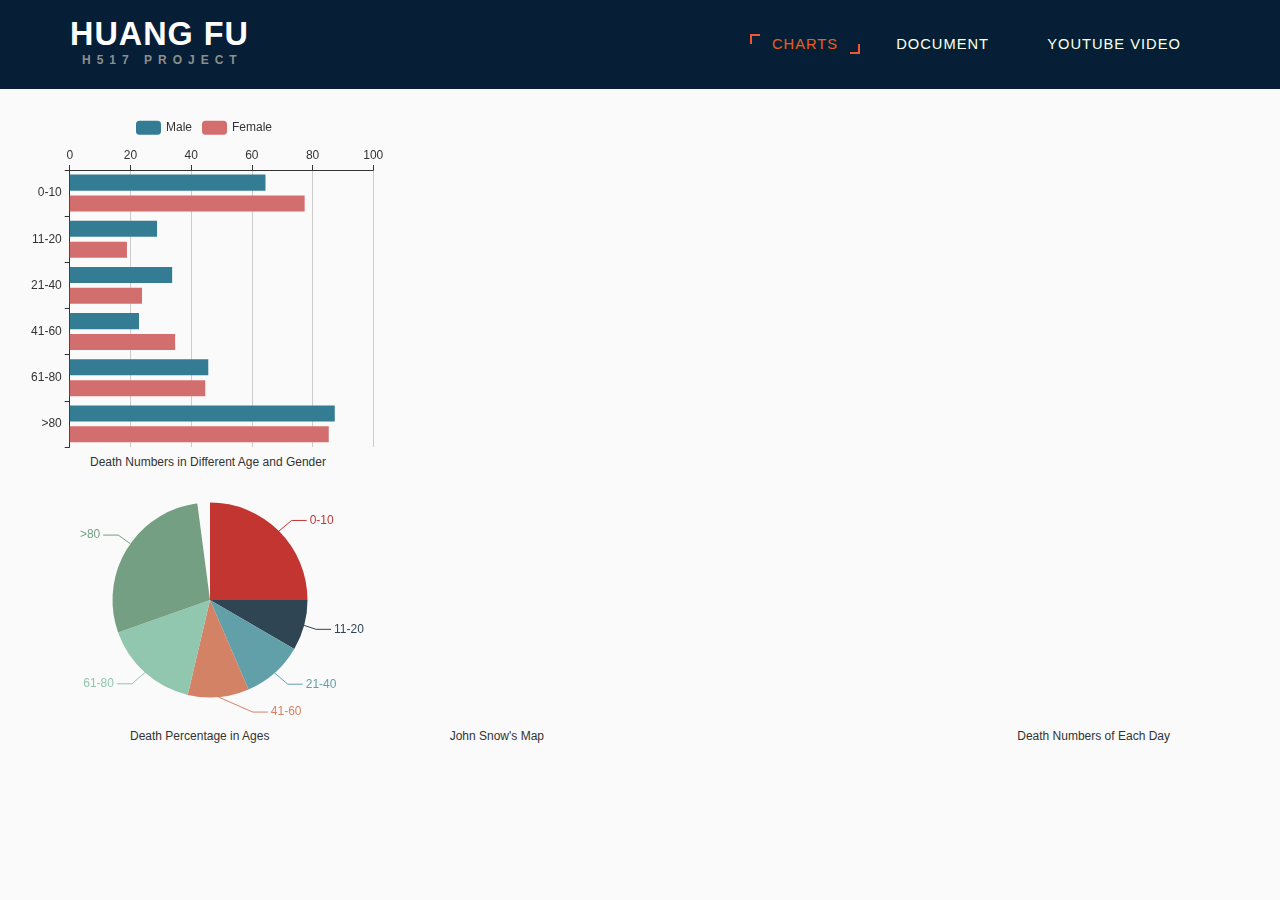
==== commit 56e11c6b: "modify" ====
--- a/index.html
+++ b/index.html
@@ -1,5 +1,4 @@
 <!DOCTYPE html>
-
 <html>
 
   <head>
@@ -12,12 +11,10 @@
     <link href="css/bootstrap.css" rel="stylesheet" type="text/css" media="all" />
     <link href="css/style.css" rel="stylesheet" type="text/css" media="all" />
     <link href="css/font-awesome.css" rel="stylesheet"> 
-    <script type="application/x-javascript"> addEventListener("load",function() { setTimeout(hideURLbar, 0); }, false);function 
-          hideURLbar(){ window.scrollTo(0,1); } </script>
-    <script src="d3.v3.min.js"></script>
-    <script src="d3.geo.projection.v0.min.js"></script>
+    <script src="js/d3.v3.min.js"></script>
+    <script src="js/d3.geo.projection.js"></script>
+    <script src="js/echarts.js"></script>
   </head>
-
 
   <body>
 
@@ -39,7 +36,7 @@
             <ul class="nav navbar-nav menu__list">
               <li class="menu__item menu__item--current"><a href="index.html" class="menu__link">CHARTS</a></li>
               <li class="menu__item"><a href="doc.html" class="menu__link scroll">DOCUMENT</a></li>
-              <li class="menu__item"><a href="#gallery" class="menu__link scroll">YOUTUBE VIDEO</a></li>            
+              <li class="menu__item"><a href="youtube.html" class="menu__link scroll">YOUTUBE VIDEO</a></li>            
                 </ul>
               </li>
             </ul>
@@ -50,95 +47,119 @@
   </div>  
 
    <script>
-        var url="https://raw.githubusercontent.com/iufh/h517/master/final.json"
-        
-        d3.json(url + '?' + Math.floor(Math.random() * 1000), function(error,json) {
+
+            var url="https://raw.githubusercontent.com/iufh/h517/master/final.json"
+            d3.json(url + '?' + Math.floor(Math.random() * 1000), function(error,json) {
             if (error) throw error;
-        d3.json("https://raw.githubusercontent.com/iufh/h517/master/death.json",function(error, deaths) {
+            d3.json("https://raw.githubusercontent.com/iufh/h517/master/death.json",function(error, deaths) {
             if (error) throw error;  
-        d3.json("https://raw.githubusercontent.com/Nekogulu/SX-W/master/data/streetsname.json", function(error, stname) {
-            if (error) throw error;
-        d3.json("https://raw.githubusercontent.com/Nekogulu/SX-W/master/data/pump.json", function(error, pumps) {
-            if (error) throw error;
-
-
-        var deathdays = [
-                {"label": "19-Aug","number": 1},{"label": "20-Aug","number": 1},{"label": "21-Aug","number": 1},{"label": "22-Aug","number": 0},
-                {"label": "23-Aug","number": 1},{"label": "24-Aug","number": 1},{"label": "25-Aug","number": 0},{"label": "26-Aug","number": 1},
-                {"label": "27-Aug","number": 1},{"label": "28-Aug","number": 1},{"label": "29-Aug","number": 1},{"label": "30-Aug","number": 8},
-                {"label": "31-Aug","number": 56},{"label": "1-Sep","number": 143},{"label": "2-Sep","number": 116},{"label": "3-Sep","number": 54},
-                {"label": "4-Sep","number": 46},{"label": "5-Sep","number": 36},{"label": "6-Sep","number": 20},{"label": "7-Sep","number": 28},
-                {"label": "8-Sep","number": 12},{"label": "9-Sep","number": 11},{"label": "10-Sep","number": 5},{"label": "11-Sep","number": 5},
-                {"label": "12-Sep","number": 1},{"label": "13-Sep","number": 3},{"label": "14-Sep","number": 0},{"label": "15-Sep","number": 1},
-                {"label": "16-Sep","number": 4},{"label": "17-Sep","number": 2},{"label": "18-Sep","number": 3},{"label": "19-Sep","number": 0},
-                {"label": "20-Sep","number": 0},{"label": "21-Sep","number": 2},{"label": "22-Sep","number": 1},{"label": "23-Sep","number": 1},
-                {"label": "24-Sep","number": 1},{"label": "25-Sep","number": 1},{"label": "26-Sep","number": 1},{"label": "27-Sep","number": 1},
-                {"label": "28-Sep","number": 0},{"label": "29-Sep","number": 0}
-            ];    
-            
-            var width = 650,
-                height = 620;
-
+//创建SVG            
+            var width = 650, height = 620;
             var margin = {"top": 30, "right": 20, "bottom": 20, "left": 20};
                 widthChart = 400- margin.left - margin.right,
                 heightChart =  700 - margin.top - margin.bottom;
-               
-            var barPadding = 1;
-
-            var svg4 = d3.select("body").append("svg").attr("width",widthChart+100).attr("height", height-300).attr("class","chartDoD")
-                        .attr("transform", "translate(10,-264)") ;
-
-            var svg = d3.select("body").append("svg").attr("width", width).attr("height", height).attr("class", "map")
-                        .attr("transform", "translate(-30 ,30)") ;
-
-            var svg2 = d3.select(".map").append("svg").attr("width", width).attr("height", height).attr("class", "map2")
-                        .attr("transform", "translate(0 ,0)");
-
-            var svg3 = d3.select("body").append("svg").attr("width",widthChart+20).attr("height", height).attr("class","chartAoD")
-                        .attr("transform", "translate(0,25)") ;
-                // create a first guess for the projection
-                var center = d3.geo.centroid(json)
-                var scale  = 80;
-                var offset = [width/2, height/2];
-                var projection = d3.geo.mercator().scale(scale).center(center)
-                    .translate(offset);
-
-                // create the path
-                var path = d3.geo.path().projection(projection);
-
-                // using the path determine the bounds of the current map and use 
-                // these to determine better values for the scale and translation
-                var bounds  = path.bounds(json);
-                var hscale  = scale*width  / (bounds[1][0] - bounds[0][0])  ;
-                var vscale  = scale*(height - 60) / (bounds[1][1] - bounds[0][1]) ;
-                var scale   = (hscale < vscale) ? hscale : vscale;
-                var offset  = [width - (bounds[0][0] + bounds[1][0])/2, height - (bounds[0][1] + bounds[1][1] + 150)/2];
-                center1 = center;
-                scale1 = scale;
-                offset1 =  offset;
-
-                // new projection
-                projection = d3.geo.mercator().center(center)
-                    .scale(scale).translate(offset);
+
+            var svg = d3.select("body").append("svg").attr("width", width).attr("height", height).attr("class", "map").attr("transform", "translate(430 ,20)") ;
+            var svg2 = d3.select(".map").append("svg").attr("width", width).attr("height", height).attr("class", "map2").attr("transform", "translate(0 ,0)");
+            var svg3 = d3.select("body").append("svg").attr("width",widthChart+40).attr("height", height).attr("class","chartAoD").attr("transform", "translate(450,16)") ;
+
+//投影
+            var center = d3.geo.centroid(json)
+            var scale  = 80;
+            var offset = [width/2, height/2];
+            var projection = d3.geo.mercator().scale(scale).center(center).translate(offset);
+            var path = d3.geo.path().projection(projection);
+            var bounds  = path.bounds(json);
+            var hscale  = scale*width  / (bounds[1][0] - bounds[0][0])  ;
+            var vscale  = scale*(height - 60) / (bounds[1][1] - bounds[0][1]) ;
+            var scale   = (hscale < vscale) ? hscale : vscale;
+            var offset  = [width - (bounds[0][0] + bounds[1][0])/2, height - (bounds[0][1] + bounds[1][1] + 150)/2];
+                projection = d3.geo.mercator().center(center).scale(scale).translate(offset);
                 path = path.projection(projection);   
-
-                var points = json.features.filter(function(d){return d.geometry.type == "Point";});
-                var lines = json.features.filter(function(d){return d.geometry.type == "LineString";});
-                var workhouse = json.features.filter(function(d){return d.properties.name == "WorkHouse";});
-                var brewery = json.features.filter(function(d){return d.properties.name == "Brewery";});
-
-              //  console.log(json);
-        var lineSvg = svg2.append("g").attr("class", "mapSvg");
-        var lineSvg2 = svg2.append("g").attr("class", "mapSvg");
-                var pointSvg = svg2.append("g").attr("class", "mapSvg");
-                var workhouseSvg = svg2.append("g").attr("class", "mapSvg");
-                var brewerySvg = svg2.append("g").attr("class", "mapSvg");
-                var deathSvg = svg2.append("g").attr("class", "mapSvg");
-                var deathdayChart = svg3.append("g").attr("class", "chart1");
-                var deathageChart = svg4.append("svg").append("g").attr("class", "chart2").attr("transform","translate(0,0)");  
-
-             
-
+//主要SVG
+            var points = json.features.filter(function(d){return d.geometry.type == "Point";});
+            var lines = json.features.filter(function(d){return d.geometry.type == "LineString";});
+            var workhouse = json.features.filter(function(d){return d.properties.name == "WorkHouse";});
+            var brewery = json.features.filter(function(d){return d.properties.name == "Brewery";});
+            var lineSvg = svg2.append("g").attr("class", "SVG");
+            var lineSvg2 = svg2.append("g").attr("class", "SVG");
+            var pointSvg = svg2.append("g").attr("class", "SVG");
+            var workhouseSvg = svg2.append("g").attr("class", "SVG");
+            var brewerySvg = svg2.append("g").attr("class", "SVG");
+            var deathSvg = svg2.append("g").attr("class", "SVG");
+            var deathdayChart = svg3.append("g").attr("class", "chart1");
+
+//pump图案
+            var svg_name = "https://raw.githubusercontent.com/iufh/h517/master/pump.svg";
+            d3.xml(svg_name,"image/svg+xml", function(xml) {
+       
+            var imported_node = document.importNode(xml.documentElement, true);
+       
+            pointSvg.selectAll(".point")
+                .data(points)
+                .enter()
+                .append("g")
+                .attr("class", "pumpSvg")
+                .attr("class","svg_image")
+                .each(function(d,i){
+            var imported_svg = this.appendChild(imported_node.cloneNode(true));
+        })
+        .attr("transform", function(d,i){return "translate(" + projection(d.geometry.coordinates) + ") scale(0.03)";})
+        .attr("opacity", "1.0");
+      });   
+
+//街道
+            var marshallST = svg2.append("g")
+            .attr("class","SVG")
+            .append("text")
+            .attr("font-size",5)
+            .attr("font-weight",700)
+            .style("fill", "#001433")
+            .text("MARSHALL ST")
+            .attr("transform",function(d){
+            return "translate(278.5,260) rotate(66.5)";})
+
+             var deanST = svg2.append("g")
+            .attr("class","SVG")
+            .append("text")
+            .attr("font-size",5)
+            .attr("font-weight",700)
+            .style("fill", "#001433")
+            .text("DEAN ST")
+            .attr("transform",function(d){
+            return "translate(515.5,220) rotate(66.5)";})
+
+            var wardourST = svg2.append("g")
+            .attr("class","SVG")
+            .append("text")
+            .attr("font-size",5)
+            .attr("font-weight",700)
+            .style("fill", "#001433")
+            .text("WARDOUR ST")
+            .attr("transform",function(d){
+            return "translate(416,170) rotate(64)";})
+
+            var kingST = svg2.append("g")
+            .attr("class","SVG")
+            .append("text")
+            .attr("font-size",5)
+            .attr("font-weight",700)
+            .style("fill", "#001433")
+            .text("KING ST")
+            .attr("transform",function(d){
+            return "translate(207.5,310) rotate(52)";})
+
+            var archerST = svg2.append("g")
+            .attr("class","SVG")
+            .append("text")
+            .attr("font-size",5)
+            .attr("font-weight",700)
+            .style("fill", "#001433")
+            .text("ARCHER ST")
+            .attr("transform",function(d){
+            return "translate(464.5,415.5) rotate(-37)";})
+
+//中空地图
               lineSvg.selectAll("path")
                     .data(lines)
                     .enter()
@@ -155,47 +176,7 @@
                     .style("stroke-width", "5")
                     .style("stroke", "white");
               
-
-
-//pump图案
-      var svg_name = "https://raw.githubusercontent.com/iufh/h517/master/pump.svg";
-      d3.xml(svg_name,"image/svg+xml", function(xml) {
-       
-        // Take xml as nodes.
-        var imported_node = document.importNode(xml.documentElement, true);
-       
-        pointSvg.selectAll(".point")
-        .data(points)
-        .enter()
-        .append("g")
-        .attr("class", "pumpSvg")
-        .attr("class","svg_image")
-        
-        .each(function(d,i){
-          // Clone and append xml node to each data binded element.
-          var imported_svg = this.appendChild(imported_node.cloneNode(true));
-        })
-        .attr("transform", function(d,i){return "translate(" + projection(d.geometry.coordinates) + ") scale(0.03)";}).attr("opacity", "1.0");
-
-      });
-
-/*
-            pointSvg.selectAll("rect")
-                    .data(points)
-                    .enter()
-                    .append("rect")
-                    .attr("width", 10)
-                    .attr("height", 10)
-                    .attr("transform", function(d) {
-                             //whatever transformation that needs to be done
-                            return "translate(" + projection(d.geometry.coordinates) + ")";
-                        })
-                    //.style("opacity", "1.0")
-                    .style("fill", "04172b")
-                    .style("stroke-width", "1")
-                    .style("stroke", "04172b")
-                    .classed("pin", true);*/
-
+//两个区域
               workhouseSvg.selectAll("path")
                     .data(workhouse)
                     .enter()
@@ -203,26 +184,22 @@
                     .attr("d", path)
                     .style("stroke-width", "1")
                     .style("stroke", "04172b")
-                    .style("fill", "#6eb1c2");
-                    
-//显示名字
+                    .style("fill", "a5d5e1");
 
               workhouseSvg.selectAll("text")
                     .data(workhouse)
                     .enter()
                     .append("text")     
                     .attr("transform",function(d){
-                      return "translate("+path.centroid(d)[0]+","+path.centroid(d)[1]+") rotate(-23)";}
-                    )
+                      return "translate("+path.centroid(d)[0]+","+path.centroid(d)[1]+") rotate(-24)";})
                     .attr("text-anchor","middle")
                     .attr("dy", ".35em")
-                    .attr('font-size','7pt')
-                    .attr("fill","white")
-                    .attr("stroke-width",0.5)
-                    .attr("stroke","white")
-                    .text(function(d){
-                        return d.properties.name;
-                    });
+                    .attr('font-size','6pt')
+                    .attr("fill","04172c")
+                    .style("stroke-width", "0.2")
+                    .style("stroke", "04172c")
+                    .attr("font-weight",700)
+                    .text("Workhouse");
 
                brewerySvg.selectAll("path")
                     .data(brewery)
@@ -231,154 +208,22 @@
                     .attr("d", path)
                     .style("stroke-width", "1")
                     .style("stroke", "04172b")
-                    .style("fill", "#a796ff");
-
-//显示名字
+                    .style("fill", "c2baef");
 
               brewerySvg.selectAll("text")
                     .data(brewery)
                     .enter()
                     .append("text")     
                     .attr("transform",function(d){
-                      return "translate("+path.centroid(d)[0]+","+path.centroid(d)[1]+") rotate(60)";}
-                    )
+                      return "translate("+path.centroid(d)[0]+","+path.centroid(d)[1]+") rotate(62)";})
                     .attr("text-anchor","middle")
                     .attr("dy", ".35em")
                     .attr('font-size','6pt')
-                    .attr("fill","white")
-                    .attr("stroke-width",0.5)
-                    .attr("stroke","white")
-                    .text(function(d){
-                        return d.properties.name;
-                    });
-
-
-//st name  
-        /*              
-            var stOX =  lineSvg2.append("g").attr("class","stOX");                             
-              
-                    stOX.selectAll("text")
-                    .data(stname.features.filter(function(d){return d.properties.name == "Oxford Street";}))
-                    .enter()
-                    .append("text")
-                    .attr("transform",function(d){
-                      return "translate("+path.centroid(d)[0]+","+(path.centroid(d)[1]-1)+") rotate(-12)";}
-                    )
-                    .attr("text-anchor","middle")
-                    .attr("dy", ".35em")
-                    .attr('font-size','10pt')
-                    .style('font-weight',900)
-                    .attr("fill","04172b")
-                    .attr("stroke-width",0.1)
-                    .attr("stroke","white")
-          .text(function(d){
-              return d.properties.name;
-          });
-
-
-      var stRg =  lineSvg2.append("g").attr("class","stRg");                             
-              
-                    stRg.selectAll("text")
-                    .data(stname.features.filter(function(d){return d.properties.name == "Regent Street";}))
-                    .enter()
-                    .append("text")
-                    .attr("transform",function(d){
-                      return "translate("+(path.centroid(d)[0]-27)+","+path.centroid(d)[1]+") rotate(60)";}
-                    )
-                    .attr("text-anchor","middle")
-                    .attr("dy", ".35em")
-                    .attr('font-size','10pt')
-                    .style('font-weight',900)
-                    .attr("fill","04172b")
-                    .attr("stroke-width",0.1)
-                    .attr("stroke","white")
-          .text(function(d){
-              return d.properties.name;
-          });
-            
-      var stDe =  lineSvg2.append("g").attr("class","stDe");                             
-              
-                    stDe.selectAll("text")
-                    .data(stname.features.filter(function(d){return d.properties.name == "Dean Street";}))
-                    .enter()
-                    .append("text")
-                    .attr("transform",function(d){
-                      return "translate("+(path.centroid(d)[0]+2)+","+path.centroid(d)[1]+") rotate(67)";}
-                    )
-                    .attr("text-anchor","middle")
-                    .attr("dy", ".35em")
-                    .attr('font-size','10pt')
-                    .style('font-weight',900)
-                    .attr("fill","04172b")
-                    .attr("stroke-width",0.1)
-                    .attr("stroke","white")
-          .text(function(d){
-              return d.properties.name;
-          });
-
-      var stBr =  lineSvg2.append("g").attr("class","stBr");                             
-              
-                    stBr.selectAll("text")
-                    .data(stname.features.filter(function(d){return d.properties.name == "Broad Street";}))
-                    .enter()
-                    .append("text")
-                    .attr("transform",function(d){
-                      return "translate("+(path.centroid(d)[0])+","+path.centroid(d)[1]+") rotate(-26)";}
-                    )
-                    .attr("text-anchor","middle")
-                    .attr("dy", ".35em")
-                    .attr('font-size','7pt')
-                    .style('font-weight',900)
-                    .attr("fill","04172b")
-                    .attr("stroke-width",0.05)
-                    .attr("stroke","white")
-          .text(function(d){
-              return d.properties.name;
-          });
-
-      var stGm =  lineSvg2.append("g").attr("class","stGm");                             
-              
-                    stGm.selectAll("text")
-                    .data(stname.features.filter(function(d){return d.properties.name == "Great Marlborough Street";}))
-                    .enter()
-                    .append("text")
-                    .attr("transform",function(d){
-                      return "translate("+(path.centroid(d)[0]-20)+","+(path.centroid(d)[1]+8)+") rotate(-24)";}
-                    )
-                    .attr("text-anchor","middle")
-                    .attr("dy", ".35em")
-                    .attr('font-size','8pt')
-                    .style('font-weight',900)
-                    .attr("fill","04172b")
-                    .attr("stroke-width",0.05)
-                    .attr("stroke","white")
-          .text(function(d){
-              return d.properties.name;
-          });
-
-      var stPl =  lineSvg2.append("g").attr("class","stPl");                             
-              
-                    stPl.selectAll("text")
-                    .data(stname.features.filter(function(d){return d.properties.name == "Poland Street";}))
-                    .enter()
-                    .append("text")
-                    .attr("transform",function(d){
-                      return "translate("+(path.centroid(d)[0])+","+path.centroid(d)[1]+") rotate(67)";}
-                    )
-                    .attr("text-anchor","middle")
-                    .attr("dy", ".35em")
-                    .attr('font-size','8pt')
-                    .style('font-weight',900)
-                    .attr("fill","04172b")
-                    .attr("stroke-width",0.05)
-                    .attr("stroke","white")
-          .text(function(d){
-              return d.properties.name;
-          });
-
-
-*/
-
+                    .attr("fill","04172c")
+                    .attr("font-weight",700)
+                    .style("stroke-width", "0.2")
+                    .style("stroke", "04172c")
+                    .text("Brewery");
 //缩放
             var xZoom,yZoom,sZoom;
             var zoom = d3.behavior.zoom().translate([0, 0]).scaleExtent([1, 10]).scale(1).on("zoom", zoomed);
@@ -387,20 +232,17 @@
               xZoom=d3.event.translate[0];
               yZoom=d3.event.translate[1];
               sZoom=d3.event.scale;
-              svg2.selectAll(".mapSvg").attr("transform", "translate(" + d3.event.translate + ") scale(" + d3.event.scale + ")");
-             }
-
-            svg
-            .call(zoom);
-
-
+              svg2.selectAll(".SVG").attr("transform", "translate(" + d3.event.translate + ") scale(" + d3.event.scale + ")");
+              }
+              
+            svg.call(zoom);
             svg.selectAll("foreignObject")
                 .data("1")
                 .enter()
                 .append("foreignObject")
                 .attr("class", "reset")
                 .attr("float","left")
-                .attr("x", width-400)
+                .attr("x", width-390)
                 .attr("y", 590)
                 .append("xhtml:body")
                 .html(function(d){ return "<form><input type=button class=button1 value= "+"Reset"+" /></form>"})
@@ -415,142 +257,140 @@
                  });
             });
 
-//地图图例
-
-
-/*
-            var legendMale = legendMap.selectAll('.map').data("1").enter();
-           legendMale.append("g")
-                .append("rect")
-                .attr("x", width-242)
-                .attr("y", 5)
-                .attr("width", 10)
-                .attr("height", 10)
-                .style("fill", "04172b");
-            legendMale.append("text")
-                .attr("x", width-230)
-                .attr("y", 15)
-                .text("Male");
-
-            var ledgendFemale = legendMap.selectAll('.map').data("2").enter();
-           ledgendFemale.append("g")
-                .append("circle")
-                .attr("r",6)
-                .attr("transform", "translate("+(width-302)+",10)")
-                .attr("fill", "04172b");
-            ledgendFemale.append("text")
-                .attr("x", width-294)
-                .attr("y", 15)
-                .text("Female");
-*/
 //表1
-
-            var x = d3.scale.ordinal().rangeRoundBands([0,heightChart-30], .05);            
-            var y = d3.scale.linear().range([0, widthChart- margin.left - margin.right - 20]);
+            var deathdays = [
+                {"date": "19-Aug","number": 1},
+                {"date": "20-Aug","number": 1},
+                {"date": "21-Aug","number": 1},
+                {"date": "22-Aug","number": 0},
+                {"date": "23-Aug","number": 1},
+                {"date": "24-Aug","number": 1},
+                {"date": "25-Aug","number": 0},
+                {"date": "26-Aug","number": 1},
+                {"date": "27-Aug","number": 1},
+                {"date": "28-Aug","number": 1},
+                {"date": "29-Aug","number": 1},
+                {"date": "30-Aug","number": 8},
+                {"date": "31-Aug","number": 56},
+                {"date": "1-Sep","number": 143},
+                {"date": "2-Sep","number": 116},
+                {"date": "3-Sep","number": 54},
+                {"date": "4-Sep","number": 46},
+                {"date": "5-Sep","number": 36},
+                {"date": "6-Sep","number": 20},
+                {"date": "7-Sep","number": 28},
+                {"date": "8-Sep","number": 12},
+                {"date": "9-Sep","number": 11},
+                {"date": "10-Sep","number": 5},
+                {"date": "11-Sep","number": 5},
+                {"date": "12-Sep","number": 1},
+                {"date": "13-Sep","number": 3},
+                {"date": "14-Sep","number": 0},
+                {"date": "15-Sep","number": 1},
+                {"date": "16-Sep","number": 4},
+                {"date": "17-Sep","number": 2},
+                {"date": "18-Sep","number": 3},
+                {"date": "19-Sep","number": 0},
+                {"date": "20-Sep","number": 0},
+                {"date": "21-Sep","number": 2},
+                {"date": "22-Sep","number": 1},
+                {"date": "23-Sep","number": 1},
+                {"date": "24-Sep","number": 1},
+                {"date": "25-Sep","number": 1},
+                {"date": "26-Sep","number": 1},
+                {"date": "27-Sep","number": 1},
+                {"date": "28-Sep","number": 0},
+                {"date": "29-Sep","number": 0}
+            ];    
+
+            var x = d3.scale.ordinal().rangeRoundBands([0,heightChart-22], .05);            
+            var y = d3.scale.linear().range([0, widthChart- margin.left - margin.right - 10]);
 
             var xAxis = d3.svg.axis().scale(x).orient("left");
             var yAxis = d3.svg.axis().scale(y).orient("top").ticks(10);
 
-            x.domain(deathdays.map(function(d) { return d.label; }));
+            x.domain(deathdays.map(function(d) { return d.date; }));
             y.domain([0, (d3.max(deathdays, function(d) { return d.number; }))]);
 
             updateDeaths();
-
-            deathdayChart.append("g")
-                  .append("text")
-                  .attr("transform", "translate(" + (widthChart/2 -164)+ ",24)")
-                  .attr("class", "titleChart1")
-                  .attr("font-weight",900)
-                  .text("Date");
 
             deathdayChart.append("g")
                   .attr("class", "xaxis")
-                  .attr("transform", "translate(50,15)")
+                  .attr("transform", "translate(50,30)")
                   .call(xAxis)
                   .selectAll("text")
                   .style("text-anchor", "end")
-                  .attr("dx", "-.3em")
-                  .attr("dy", ".25em")
+                  .attr("dx", "-0.2em")
+                  .attr("dy", "-1.1em")
                   .attr("transform", "rotate(0)" );
 
             deathdayChart.append("g")
                   .attr("class", "yaxis")
                   .attr("transform", "translate(50,30)")
                   .call(yAxis)
-                  .append("text")  
-                  .attr("transform", "rotate(0)")
-                  .attr("x", widthChart-268)
-                  .attr("y", -20)
-                  .attr("dx", ".71em")
-                  .attr("font-weight",900)
-                  .style("text-anchor", "end")
-                  .text("Number of Deaths");
 
             deathdayChart.selectAll("bar")
                   .data(deathdays)
                   .enter().append("rect").attr("class", "chartBar")
-                  .style("fill", "#11324a")
+                  .style("fill", "#2f4554")
                   .attr("x", 51)
                   .style("cursor","pointer")
-                  .attr("width",function(d) { return y(d.number); } )
-                  .attr("y", function(d) { return x(d.label)+15; })
+               /*   .on("mousehover", function(d) {
+                  d3.select("rect")
+                  .attr("fill", "red");
+                  })
+                */
+                  .attr("width",function(d) { return (y(d.number)+2); } )
+                  .attr("y", function(d) { return x(d.date)+16; })
                   .attr("height", x.rangeBand())
-
-                  //.attr("type","checkbox")
+                  .attr("dy", ".25em")
+//点击事件
                   .on("click",function(d){
-                    var day = d.label;
+                    var day = d.date;
                     deathdayChart.selectAll(".chartBar")
-                        .style("fill","#11324a")
-                        .filter(function(d){return d.label==day;}) 
+                        .style("fill","#2f4554")
+                        .filter(function(d){return d.date==day;}) 
                         .style("fill", "#fa4a21");
 
                     newData = deaths.features.filter(function(d){return d.properties.deathday==day;}); 
-
                     newDataFemale = newData.filter(function(d){return d.properties.sex == "female"});
                     newDataMale = newData.filter(function(d){return d.properties.sex == "male"});
                        
-                    newRowsFemale = deathSvg.selectAll("circle")
-                                      .data(newDataFemale,function(d){return d.id;});
+                    newRowsFemale = deathSvg.selectAll("circle").data(newDataFemale,function(d){return d.id;});
                     newRowsFemale.enter()
                               .append("circle")
-                              .attr("r", 2)
-                              .attr("opacity", "0.9")
+                              .attr("r", 2.3)
+                              .attr("opacity", "0.8")
                               .attr("transform", function(d) {
                                   //whatever transformation that needs to be done
                                   return "translate(" + projection(d.geometry.coordinates) + ")";
                               })
-                              .style("fill", function(d){return d.properties.color;})
-                              .style("stroke-width", "0.5")
+                              .style("fill", "f86161")
+                              .style("stroke-width", "1")
                               .style("stroke", "04172b")
                               .classed("pin", true);  
                      
-                    newRowsFemale.exit().remove();
-                    
+                    newRowsFemale.exit().remove();  
           
-                    newRowsMale = deathSvg.selectAll("rect")
-                                      .data(newDataMale,function(d){return d.id;});
+                    newRowsMale = deathSvg.selectAll("rect").data(newDataMale,function(d){return d.id;});
                     newRowsMale.enter()
                               .append("rect")
-                              .attr("width", 3)
-                              .attr("height",3)
-                              .attr("opacity", "0.9")
+                              .attr("width", 4)
+                              .attr("height",4)
+                              .attr("opacity", "0.8")
                               .attr("transform", function(d) {
                                   //whatever transformation that needs to be done
                                   return "translate(" + projection(d.geometry.coordinates) + ")";
                               })
-                              .style("fill", function(d){return d.properties.color;})
-                              .style("stroke-width", "0.5")
+                              .style("fill", "steelblue")
+                              .style("stroke-width", "1")
                               .style("stroke", "04172b");
-     
-                      
+          
                     newRowsMale.exit().remove(); 
                   });
             
-
-            deathdayChart.append("g")
+              deathdayChart.append("g")
               .attr("class", "barNumber")
-              .attr("width", heightChart - 50)
-              .attr("height", widthChart - margin.left - margin.right - 15)
               .selectAll("text")
                .data(deathdays)
                .enter()
@@ -559,210 +399,87 @@
                     return d.number;
                })
                .attr("text-anchor", "middle")
-              .attr("x", function(d) { return y(d.number) + 60; })
-              .attr("height", x.rangeBand())
-               .attr("y", function(d) { return x(d.label)+25; })
+               .attr("x", function(d) { return y(d.number) + 64; })
+               .attr("height", x.rangeBand())
+               .attr("y", function(d) { return x(d.date)+27; })
                .attr("font-family", "sans-serif")
                .attr("font-size", 12)
                .attr("fill", "04172b")
                .on("click",function(d){
 
                     newData = deaths.features.filter(function(d){return d.properties.deathday==day;});    
-
                     newDataFemale = newData.filter(function(d){return d.properties.sex == "female"});
                     newDataMale = newData.filter(function(d){return d.properties.sex == "male"});
 
                   });
-
 
                deathdayChart.selectAll("foreignObject")
                         .data("select all deaths")
                         .enter()
                         .append("foreignObject")
                         .attr("class", "selectAllDays")
-                        .attr("x", widthChart - 90)
-                        .attr("y",588)
-                        .attr("width", 160)
+                        .attr("x", widthChart - 182)
+                        .attr("y",590)
                         .append("xhtml:body")
                         .html(function(d){ return "<form><input type=button class=button2 value= "+"Reset"+" /></form>"})
                         .on("click",updateDeaths);
 
-
-//表2
-
-            var x2 = d3.scale.ordinal().rangeRoundBands([0,heightChart-350], .05);;
-            var y2 = d3.scale.linear().range([0, widthChart- margin.left - margin.right - 30]);
-
-            var xAxis2 = d3.svg.axis().scale(x2).orient("left");
-            var yAxis2 = d3.svg.axis().scale(y2).orient("top").ticks(10);
-            x2.domain(deaths.features.map(function(d){return d.properties.age; }));
-            y2.domain([0, 100]);
-
-            var choices1 = ["0-10", "11-20", "21-40", "41-60", "61-80", "> 80"];
-            
-            var newAgeGroup1 = deaths.features.filter(function(d){return d.properties.age == choices1[0]&& d.properties.sex == "male";});
-            var newAgeGroup2 = deaths.features.filter(function(d){return d.properties.age == choices1[1]&& d.properties.sex == "male";});
-            var newAgeGroup3 = deaths.features.filter(function(d){return d.properties.age == choices1[2]&& d.properties.sex == "male";});
-            var newAgeGroup4 = deaths.features.filter(function(d){return d.properties.age == choices1[3]&& d.properties.sex == "male";});
-            var newAgeGroup5 = deaths.features.filter(function(d){return d.properties.age == choices1[4]&& d.properties.sex == "male";});
-            var newAgeGroup6 = deaths.features.filter(function(d){return d.properties.age == choices1[5]&& d.properties.sex == "male";});
-
-            var ageDataMale = [
-                {"age":"0-10", "number":newAgeGroup1.length},
-                {"age":"11-20", "number":newAgeGroup2.length},
-                {"age":"21-40", "number":newAgeGroup3.length},
-                {"age":"41-60", "number":newAgeGroup4.length},
-                {"age":"61-80", "number":newAgeGroup5.length},
-                {"age":"> 80", "number":newAgeGroup6.length}
-            ];
-
-            newAgeGroup1 = deaths.features.filter(function(d){return d.properties.age == choices1[0]&& d.properties.sex == "female";});
-            newAgeGroup2 = deaths.features.filter(function(d){return d.properties.age == choices1[1]&& d.properties.sex == "female";});
-            newAgeGroup3 = deaths.features.filter(function(d){return d.properties.age == choices1[2]&& d.properties.sex == "female";});
-            newAgeGroup4 = deaths.features.filter(function(d){return d.properties.age == choices1[3]&& d.properties.sex == "female";});
-            newAgeGroup5 = deaths.features.filter(function(d){return d.properties.age == choices1[4]&& d.properties.sex == "female";});
-            newAgeGroup6 = deaths.features.filter(function(d){return d.properties.age == choices1[5]&& d.properties.sex == "female";});
-
-            var ageDataFemale = [
-                {"age":"0-10", "number":newAgeGroup1.length},
-                {"age":"11-20", "number":newAgeGroup2.length},
-                {"age":"21-40", "number":newAgeGroup3.length},
-                {"age":"41-60", "number":newAgeGroup4.length},
-                {"age":"61-80", "number":newAgeGroup5.length},
-                {"age":"> 80", "number":newAgeGroup6.length}
-            ];
-
-
-
-//表2男性部分
-            deathageChart.append("g")
-                  .append("text")
-                  .attr("transform", "translate(" + (widthChart/2 -40)+ ",360)")
-                  .attr("class", "titleChart2")
-                  .text("Ages of death sort in sex");
-
-            deathageChart.append("g")
-                  .attr("class", "xaxis2")
-                  .attr("transform", "translate(55,20)")
-                  .call(xAxis2)
-                  .append("text")
-                  .attr("x",10)
-                  .attr("y",20)
-                  .attr("dx", "-.8em")
-                  .attr("dy", "-.55em");
-
-            deathageChart.append("text")
-                  .attr("class", "chart2XAxisText")
-                  .style("text-anchor", "end")
-                  .attr("x",50)
-                  .attr("y",35)
-                  .attr("font-weight",900)
-                  .text("Age");
-
-            deathageChart.append("g")
-                  .attr("class", "yaxis2")
-                  .attr("transform", "translate(55,30)")
-                  .call(yAxis2)
-                  .append("text")  
-                  .attr("font-weight",900)
-                  .attr("transform", "rotate(0)")
-                  .attr("x",widthChart-262)
-                  .attr("y", -29)
-                  .attr("dy", ".71em")
-                  .style("text-anchor", "end")
-                  .text("Number of Deaths");
- 
-            deathageChart.selectAll("bar")
-                  .data(ageDataMale)
-                  .enter().append("rect").attr("class", "chart2Bar")
-                  .style("fill", "347c94")
-                  .attr("x", 55)
-                  .attr("width", function(d) { return y2(d.number)-0; })
-                  .attr("y", function(d) { return x2(d.age)+48; })
-                  .attr("height", x.rangeBand()-2);
-
-            deathageChart.append("g")
-              .attr("class", "barNumber2")
-              .attr("width", widthChart - margin.left - margin.right - 30)
-              .attr("height", heightChart)
-              .selectAll("text")
-               .data(ageDataMale)
-               .enter()
-               .append("text")
-               .text(function(d) {
-                    return d.number;
-               })
-               .attr("text-anchor", "middle")
-               .attr("x", function(d) { return y2(d.number)+ 63; })
-               .attr("y", function(d) { return x2(d.age)+60; })
-               .attr("font-family", "sans-serif")
-               .attr("font-size", 12)
-               .attr("fill", "04172b");
-//表2女性部分
-            deathageChart.selectAll("bar")
-                  .data(ageDataFemale)
-                  .enter().append("rect").attr("class", "chart2Bar")
-                  .style("fill", "#d36e6e")
-                  .attr("x",55)
-                  .attr("width", function(d) { return  y2(d.number); })
-                  .attr("y", function(d) { return x2(d.age)+34; })
-                  .attr("height", x.rangeBand()-2);
-
-            deathageChart.append("g")
-              .attr("class", "barNumber2")
-              .attr("width", widthChart - margin.left - margin.right - 30)
-              .attr("height", heightChart)
-              .selectAll("text")
-               .data(ageDataFemale)
-               .enter()
-               .append("text")
-               .text(function(d) {
-                    return d.number;
-               })
-               .attr("text-anchor", "middle")
-               .attr("x", function(d) { return y2(d.number)+64; })
-               .attr("y", function(d) { return x2(d.age)+44; })
-               .attr("font-family", "sans-serif")
-               .attr("font-size", 12)
-               .attr("fill", "04172b");
-
-//图例
-            var color_hash = { 0:["Female", "#d36e6e"], 1:["Male", "347c94"]}; 
-
-            var legend = svg4.append("g")
-              .attr("class", "legend")
-              
-            legend.selectAll('.chart2').data(ageDataMale.filter(function(d){return d.age == "0-10"||d.age == "11-20";}))
-              .enter()
-              .append('g')
-              .each(function(d, i) {
-                var g = d3.select(this);
-                g.append("rect")
-                  .attr("x", widthChart - 30)
-                  .attr("y", i*25+60)
+//图例            
+            var legendMap = svg.append("g").attr("class", "legendMap")
+            var legendPump = legendMap.selectAll('.map').data("1").enter();
+
+            var svg_name = "https://raw.githubusercontent.com/iufh/h517/master/pump.svg";
+            d3.xml(svg_name,"image/svg+xml", function(xml) { 
+              // Take xml as nodes.
+            var imported_node = document.importNode(xml.documentElement, true);
+                              
+                legendPump.append("text")
+                  .attr('font-size',12)
+                  .attr("x", width-494)
+                  .attr("y", 20)
+                  .text("Pump");
+
+                legendPump.append("g")
+                  .attr("class", "pumpLegend")
+                  .attr("class","svg_image")
+                  .attr("opacity", "1.0")
+                  .each(function(d,i){
+                    // Clone and append xml node to each data binded element.
+                    var imported_svg = this.appendChild(imported_node.cloneNode(true));
+                  })
+                  .attr("transform", function(d,i){return "translate(" + (width-510) + ",8) scale(0.022)";});
+            });
+           
+            var legendMale = legendMap.selectAll('.map').data("1").enter();
+            legendMale.append("g")
+                  .append("rect")
+                  .attr("x", width-630)
+                  .attr("y", 10)
                   .attr("width", 10)
                   .attr("height", 10)
-                  .style("fill", color_hash[String(i)][1]);
-                
-                g.append("text")
-                  .attr("x", widthChart -15)
-                  .attr("y", i * 25 + 69)
-                  .attr("height",30)
-                  .attr("width",100)
-                  .style("fill", "04172b")
-                  .text(color_hash[String(i)][0]);
-
-
-
-              });
-            
-
-//funtion-----------------------------------------------------------------------
-            function updateDeaths(){ 
-                                      
+                  .style("fill", "steelblue");
+            legendMale.append("text")
+                  .attr('font-size',12)
+                  .attr("x", width-616)
+                  .attr("y", 20)
+                  .text("Male");
+
+            var ledgendFemale = legendMap.selectAll('.map').data("2").enter();
+            ledgendFemale.append("g")
+                  .append("circle")
+                  .attr("r",5.5)
+                  .attr("transform", "translate("+(width-570)+",15)")
+                  .attr("fill", "#f86161");
+            ledgendFemale.append("text")
+                  .attr('font-size',12)
+                  .attr("x", width-560)
+                  .attr("y", 20)
+                  .text("Female");
+//更新
+            function updateDeaths(){                          
                     var choices = [];
                     d3.selectAll(".chartBar").each(function(d){
-                        cb = this; //console.log(d3.select(this)); 
+                        cb = this; 
                         if(cb.checked){
                             choices.push(cb.id);
                         }
@@ -770,7 +487,7 @@
       
                     if(choices.length > 0){
                         newData = deaths.features.filter(function(d){return choices.includes(d.properties.deathday);}) 
-                        newDataBar = deathdays.filter(function(d){return choices.includes(d.label);})                                  
+                        newDataBar = deathdays.filter(function(d){return choices.includes(d.date);})                                  
                     } else {
                         newData = deaths.features;
                         newDataBar = deathdays;     
@@ -778,57 +495,186 @@
 
                     newDataFemale = newData.filter(function(d){return d.properties.sex == "female"});
                     newDataMale = newData.filter(function(d){return d.properties.sex == "male"});
-
-                   console.log(newDataFemale);
-                   console.log(newDataMale);
-
                                     
-                      newRowsFemale = deathSvg.selectAll("circle")
+                    newRowsFemale = deathSvg.selectAll("circle")
                                       .data(newDataFemale,function(d){return d.id;});
-                      newRowsFemale.enter()
+                    newRowsFemale.enter()
                               .append("circle")
-                              .attr("r", 2)
-                              .attr("opacity", "0.9")
+                              .attr("r", 2.2)
+                              .attr("opacity", "0.8")
                               .attr("transform", function(d) {
                                   //whatever transformation that needs to be done
                                   return "translate(" + projection(d.geometry.coordinates) + ")";
                               })
-                              .style("fill", function(d){return d.properties.color;})
-                              .style("stroke-width", "0.9")
+                              .style("fill", "f86161")
+                              .style("stroke-width", "1")
                               .style("stroke", "04172b")
                               .classed("pin", true);  
                       
-          newRowsFemale.exit().remove();
-                    
-          
+              newRowsFemale.exit().remove();
+                         
                       newRowsMale = deathSvg.selectAll("rect")
                                       .data(newDataMale,function(d){return d.id;});
                       newRowsMale.enter()
                               .append("rect")
-                              .attr("width", 3)
-                              .attr("height",3)
-                              .attr("opacity", "0.9")
+                              .attr("width", 4)
+                              .attr("height",4)
+                              .attr("opacity", "0.8")
                               .attr("transform", function(d) {
                                   //whatever transformation that needs to be done
                                   return "translate(" + projection(d.geometry.coordinates) + ")";
                               })
-                              .style("fill", function(d){return d.properties.color;})
-                              .style("stroke-width", "0.5")
+                              .style("fill", "steelblue")
+                              .style("stroke-width", "1")
                               .style("stroke", "04172b");                      
                       newRowsMale.exit().remove();               
-
-                deathdayChart.selectAll(".chartBar").style("fill", '#11324a');
-                    
+                deathdayChart.selectAll(".chartBar").style("fill", '#2f4554');    
             }   
     }); 
     });         
-    }); 
-  });
 
     </script>
-
+    <body>
+
+    <div id="chart2Map" class="chart2Map" style="width: 0px;height:0px; position: absolute; top:60px; right:20px"></div>
+    <script type="text/javascript">
+       /* 
+        var myChart = echarts.init(document.getElementById('chart2Map'));
+
+    myChart.setOption({
+    
+    tooltip: {
+        trigger: 'axis',
+        axisPointer: {
+            type: 'shadow'
+        }
+    },
+
+    grid: {
+        left: '3%',
+        right: '4%',
+        bottom: '3%',
+        containLabel: true
+    },
+    xAxis: {
+        type: 'value',
+        boundaryGap: [0, 0.01],
+        position:'top'
+    },
+    yAxis: {
+        inverse:'true',
+        type: 'category',
+        data: ['19-Aug','20-Aug','21-Aug','22-Aug','23-Aug','24-Aug','25-Aug',
+        '26-Aug','27-Aug','28-Aug','29-Aug','30-Aug','31-Aug','1-Sep','2-Sep'
+        ,'3-Sep','4-Sep','5-Sep','6-Sep','7-Sep','8-Sep','9-Sep','10-Sep'
+        ,'11-Sep','12-Sep','13-Sep','14-Sep','15-Sep','16-Sep','17-Sep','18-Sep'
+        ,'19-Sep','20-Sep','21-Sep','22-Sep','23-Sep','24-Sep','25-Sep','26-Sep'
+        ,'27-Sep','28-Sep','29-Sep']
+    },
+    series: [
+        {
+            name: 'DeathNumber',
+            type: 'bar',
+            data: [1, 1, 1, 0, 1, 1, 0, 1, 1, 1, 1, 8, 56, 143, 116, 54, 46,
+            36, 20, 28, 12, 11, 55, 13, 0, 1, 4, 2, 3, 0, 0, 2, 1, 1, 1, 1, 1,
+            1, 0, 0]
+        },
+       
+    ]
+}); */
+    </script>
     <div>
-        <img src="pie.png"  width="20%" class="PIE" />
+        <p class="nameC">Death Percentage in Ages</p>
+        <p class="nameA">Death Numbers in Different Age and Gender </p>
+        <p class="nameB">Death Numbers of Each Day</p> 
+        <p class="nameD">John Snow's Map</p> 
     </div>
+
+    <div id="main" style="width: 320px;height:300px; position: absolute; left: 50px; top:450px"></div>
+    <script type="text/javascript">
+        var myChart = echarts.init(document.getElementById('main'));
+        myChart.setOption({
+        tooltip : {
+        trigger: 'item',
+        formatter: "{a} <br/>{b} : {c} ({d}%)"
+        },
+        series : [
+        {
+            type: 'pie',
+            radius : '65%',
+            center: ['50%', '50%'],
+            selectedMode: 'single',
+            data:[
+                {value:143,name: '0-10',},
+                {value:48, name: '11-20'},
+                {value:58, name: '21-40'},
+                {value:58, name: '41-60'},
+                {value:91, name: '61-80'},
+                {value:174, name: '>80'}
+            ],
+        }
+    ]
+});
+</script>
+
+<div id="main2" style="width: 368px;height:368px; position: absolute; top:90px; left: 20px"></div>
+    <script type="text/javascript">
+        var myChart = echarts.init(document.getElementById('main2'));
+        myChart.setOption({
+        tooltip: {
+        trigger: 'axis',
+        axisPointer: {
+            type: 'shadow'
+        }
+        },
+        legend: {
+        orient: 'horizontal', // 'vertical'
+        x: 'center', 
+        y: '7%',
+        data: ['Male', 'Female']
+        },
+        grid: {
+        left: '3%',
+        right: '4%',
+        bottom: '3%',
+        containLabel: true
+        },
+        xAxis: {
+        type: 'value',
+        boundaryGap: [0, 0.01],
+        position:'top'
+        },
+        yAxis: {
+        type: 'category',
+        data: ['0-10','11-20','21-40','41-60','61-80','>80'],
+        inverse:'true'
+        },
+        series: [
+        {
+            name: 'Male',
+            type: 'bar',
+            cursor:'defalut',
+            itemStyle:{
+
+                normal:{
+                    color:'#347c94'
+                }
+            },
+            data: [65, 29, 34, 23, 46, 88]
+        },
+        {
+            name: 'Female',
+            type: 'bar',
+            cursor:'defalut',
+                        itemStyle:{
+                normal:{
+                    color:'#d36e6e'
+                }
+            },
+            data: [78, 19, 24, 35, 45, 86]
+        }
+    ]
+});
+    </script>
   </body>
-</html>+
--- a/css/style.css
+++ b/css/style.css
@@ -6,19 +6,47 @@
     background-color: #fafafa
  }
 
-.PIE{position: absolute;
-left:40px;
-top:490px;
-
+
+.nameC{   
+    position: absolute; 
+    font-size: 12px;
+    left:130px;
+    top:728px;
+}
+
+.nameA{   
+    position: absolute; 
+    font-size: 12px;
+    left:90px;
+    top:454px;
+}
+
+.nameB{   
+    position: absolute; 
+    font-size: 12px;
+    right:110px;
+    top:728px;
+}
+
+.nameD{
+    position: absolute; 
+    font-size: 12px;
+    right:736px;
+    top:728px;
 }
 
         path {
               fill: none;
               stroke: #000;
-              stroke-width: .1px;
+              stroke-width: 0.8px;
               stroke-linejoin: round;
               stroke-linecap: round;
             }
+.YOUTUBE{
+    position: relative;
+    padding-left: 24%;
+    margin-top: 2%;
+}
 
         .axis {
             font-size: : 10px;
@@ -89,8 +117,8 @@
 }
 
 
-.button2{width: 100px}
-.button1{width: 140px}
+.button2{width: 120px}
+.button1{width: 120px}
 /*-- banner --*/
 /*--header -top--*/
 /*-- nav --*/
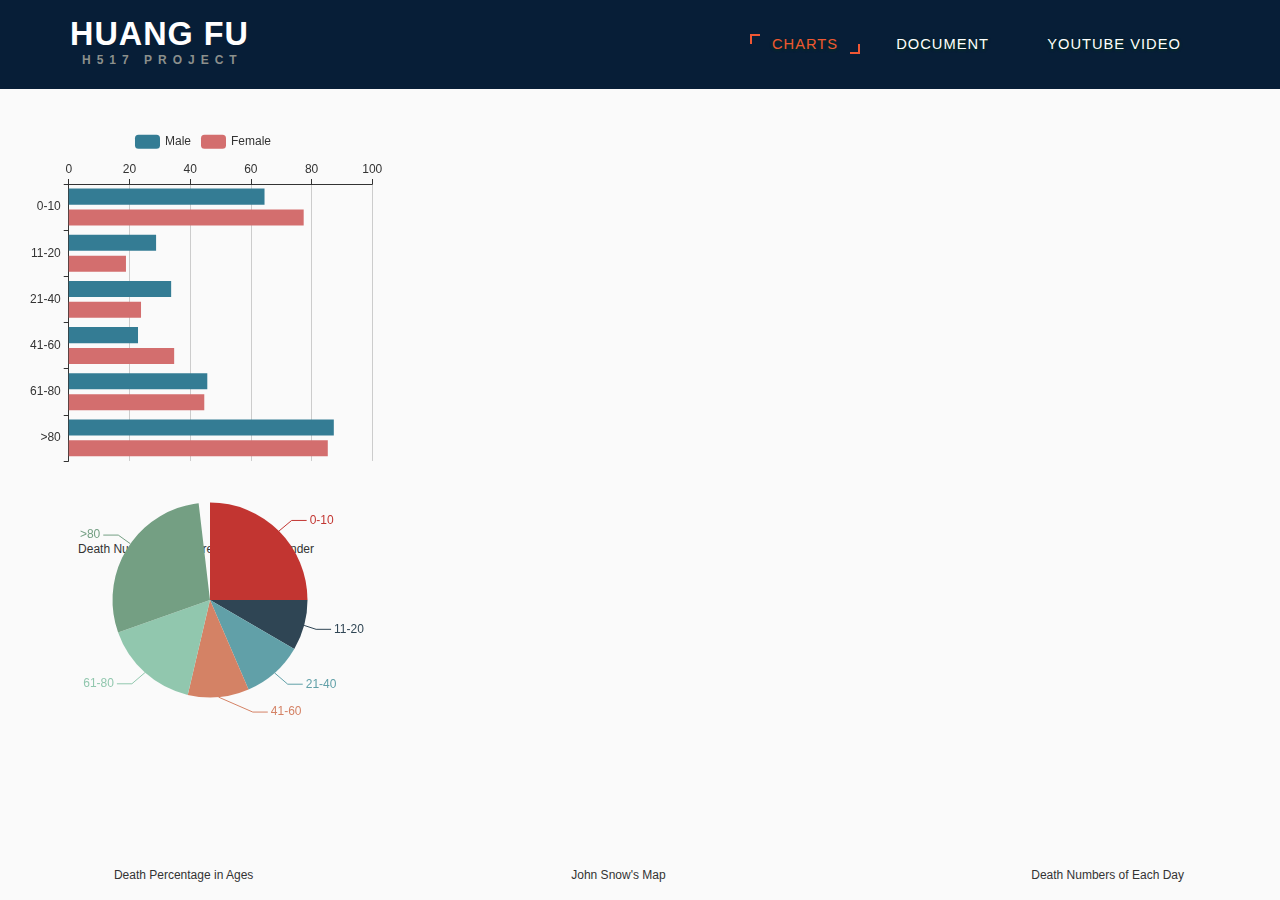
==== commit fed118a7: "modify" ====
--- a/index.html
+++ b/index.html
@@ -617,7 +617,7 @@
 });
 </script>
 
-<div id="main2" style="width: 368px;height:368px; position: absolute; top:90px; left: 20px"></div>
+<div id="main2" style="width: 368px;height:368px; position: absolute; top:11.5%; left: 1.5%"></div>
     <script type="text/javascript">
         var myChart = echarts.init(document.getElementById('main2'));
         myChart.setOption({
--- a/css/style.css
+++ b/css/style.css
@@ -10,78 +10,77 @@
 .nameC{   
     position: absolute; 
     font-size: 12px;
-    left:130px;
-    top:728px;
+    left:8.9%;
+    bottom:1.8%;
 }
 
 .nameA{   
     position: absolute; 
     font-size: 12px;
-    left:90px;
-    top:454px;
+    left:6.1%;
+    bottom: 38%;
 }
 
 .nameB{   
     position: absolute; 
     font-size: 12px;
-    right:110px;
-    top:728px;
+    right:7.5%;
+    bottom:1.8%;
 }
 
 .nameD{
     position: absolute; 
     font-size: 12px;
-    right:736px;
-    top:728px;
-}
-
-        path {
-              fill: none;
-              stroke: #000;
-              stroke-width: 0.8px;
-              stroke-linejoin: round;
-              stroke-linecap: round;
-            }
+    right:48%;
+    bottom:1.8%;
+}
+
+path{
+    fill: none;
+    stroke: #000;
+    stroke-width: 0.8px;
+    stroke-linejoin: round;
+    stroke-linecap: round;
+    }
+
 .YOUTUBE{
     position: relative;
-    padding-left: 24%;
-    margin-top: 2%;
-}
-
-        .axis {
-            font-size: : 10px;
-            stroke: #000;
-            shape-rendering: crispEdges;
-            stroke-width: 1px;
-        }
-
-    
-        .axis path, line {
-              fill: black;
-              stroke: #000;
-              stroke-width: 1px;
-            }
-
-        .chart1 text{
-            font-size: 11px;
-        }
-
-        .chart2 text{
-            font-size: 11px;
-        }
-
-
-        .legend {
-
-            padding: 5px;
-            font: 10px sans-serif;
-            background: yellow;
-            box-shadow: 2px 2px 1px #888;
-        }
-        .legendMap {
-            background: linear-gradient(to right, #FCA107, #7F3121);
-            box-shadow: 2px 2px 1px #888;
-        }
+    margin-left: 11.5%;
+    margin-top: 1.5%
+}
+
+.axis {
+    font-size: : 10px;
+    stroke: #000;
+    shape-rendering: crispEdges;
+    stroke-width: 1px;
+}
+
+
+.axis path, line {
+      fill: black;
+      stroke: #000;
+      stroke-width: 1px;
+    }
+
+.chart1 text{
+    font-size: 11px;
+}
+
+.chart2 text{
+    font-size: 11px;
+}
+
+.legend {
+    padding: 5px;
+    font: 10px sans-serif;
+    background: yellow;
+    box-shadow: 2px 2px 1px #888;
+}
+.legendMap {
+    background: linear-gradient(to right, #FCA107, #7F3121);
+    box-shadow: 2px 2px 1px #888;
+}
 
 h1,h2,h3,h4,h5,h6{
 	margin:0;	
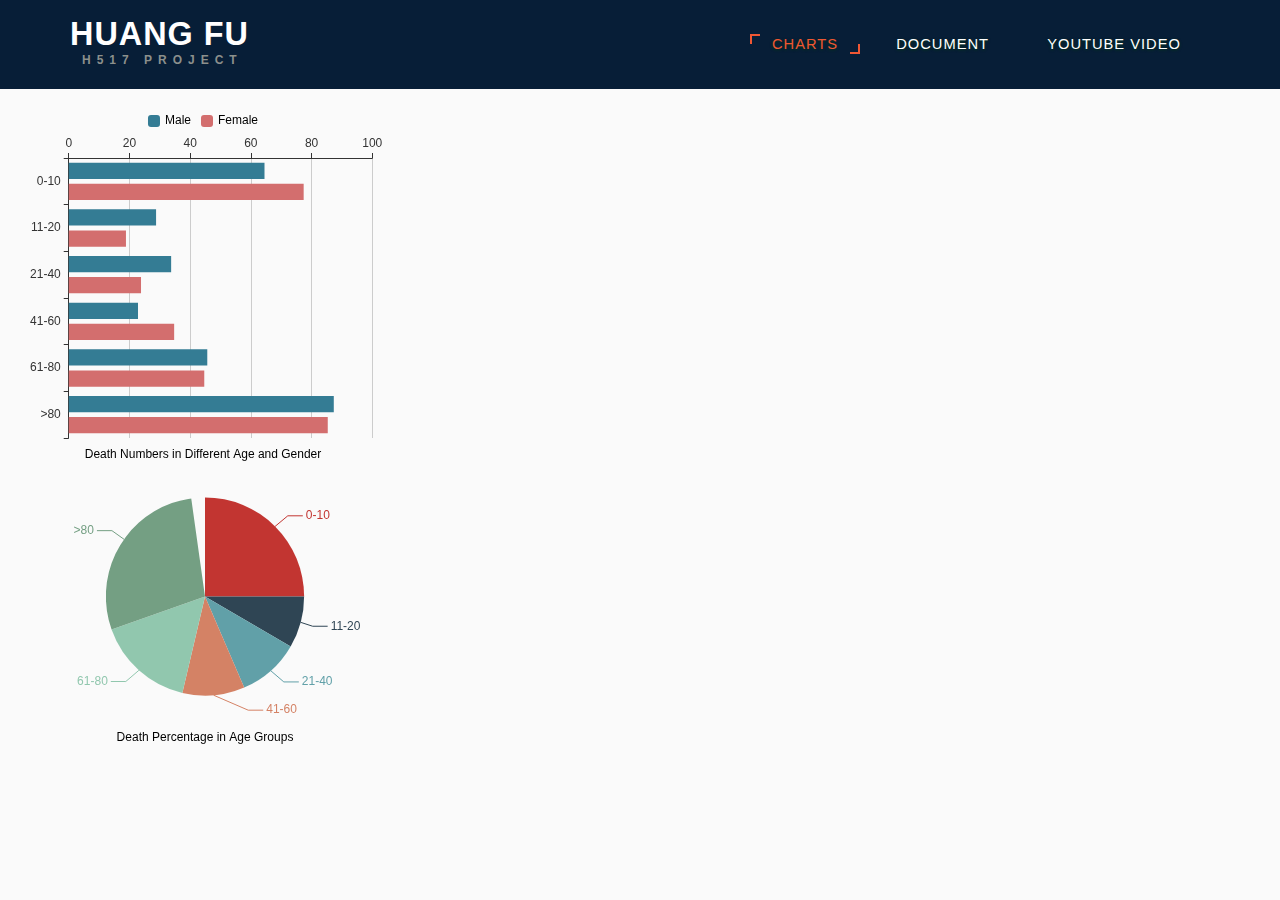
==== commit f81eadbc: "modify" ====
--- a/index.html
+++ b/index.html
@@ -54,12 +54,12 @@
             d3.json("https://raw.githubusercontent.com/iufh/h517/master/death.json",function(error, deaths) {
             if (error) throw error;  
 //创建SVG            
-            var width = 650, height = 620;
+            var width = 650, height = 640;
             var margin = {"top": 30, "right": 20, "bottom": 20, "left": 20};
                 widthChart = 400- margin.left - margin.right,
                 heightChart =  700 - margin.top - margin.bottom;
 
-            var svg = d3.select("body").append("svg").attr("width", width).attr("height", height).attr("class", "map").attr("transform", "translate(430 ,20)") ;
+            var svg = d3.select("body").append("svg").attr("width", width).attr("height", height).attr("class", "map").attr("transform", "translate(430 ,16)") ;
             var svg2 = d3.select(".map").append("svg").attr("width", width).attr("height", height).attr("class", "map2").attr("transform", "translate(0 ,0)");
             var svg3 = d3.select("body").append("svg").attr("width",widthChart+40).attr("height", height).attr("class","chartAoD").attr("transform", "translate(450,16)") ;
 
@@ -71,9 +71,9 @@
             var path = d3.geo.path().projection(projection);
             var bounds  = path.bounds(json);
             var hscale  = scale*width  / (bounds[1][0] - bounds[0][0])  ;
-            var vscale  = scale*(height - 60) / (bounds[1][1] - bounds[0][1]) ;
+            var vscale  = scale*(height - 70) / (bounds[1][1] - bounds[0][1]) ;
             var scale   = (hscale < vscale) ? hscale : vscale;
-            var offset  = [width - (bounds[0][0] + bounds[1][0])/2, height - (bounds[0][1] + bounds[1][1] + 150)/2];
+            var offset  = [width - (bounds[0][0] + bounds[1][0])/2, height - (bounds[0][1] + bounds[1][1] + 160)/2];
                 projection = d3.geo.mercator().center(center).scale(scale).translate(offset);
                 path = path.projection(projection);   
 //主要SVG
@@ -117,7 +117,7 @@
             .style("fill", "#001433")
             .text("MARSHALL ST")
             .attr("transform",function(d){
-            return "translate(278.5,260) rotate(66.5)";})
+            return "translate(275.5,260) rotate(66.5)";})
 
              var deanST = svg2.append("g")
             .attr("class","SVG")
@@ -127,7 +127,7 @@
             .style("fill", "#001433")
             .text("DEAN ST")
             .attr("transform",function(d){
-            return "translate(515.5,220) rotate(66.5)";})
+            return "translate(517,220) rotate(66.5)";})
 
             var wardourST = svg2.append("g")
             .attr("class","SVG")
@@ -147,17 +147,17 @@
             .style("fill", "#001433")
             .text("KING ST")
             .attr("transform",function(d){
-            return "translate(207.5,310) rotate(52)";})
-
-            var archerST = svg2.append("g")
+            return "translate(200.5,310) rotate(52)";})
+
+            var boardST = svg2.append("g")
             .attr("class","SVG")
             .append("text")
             .attr("font-size",5)
             .attr("font-weight",700)
             .style("fill", "#001433")
-            .text("ARCHER ST")
+            .text("BOARD ST")
             .attr("transform",function(d){
-            return "translate(464.5,415.5) rotate(-37)";})
+            return "translate(334.5,293) rotate(-26)";})
 
 //中空地图
               lineSvg.selectAll("path")
@@ -224,6 +224,25 @@
                     .style("stroke-width", "0.2")
                     .style("stroke", "04172c")
                     .text("Brewery");
+//title right
+             var maptitle = svg.append("g")
+            .attr("class","SVG")
+            .append("text")
+            .attr("font-size",12)
+            .style("fill", "#001433")
+            .text("John Snow's Cholera Map")
+            .attr("transform",function(d){
+            return "translate(250,638) rotate(0)";})
+
+             var maptitle = svg3.append("g")
+            .attr("class","SVG")
+            .append("text")
+            .attr("font-size",12)
+            .style("fill", "#001433")
+            .text("Death Numbers of Each Day")
+            .attr("transform",function(d){
+            return "translate(164,638) rotate(0)";})
+
 //缩放
             var xZoom,yZoom,sZoom;
             var zoom = d3.behavior.zoom().translate([0, 0]).scaleExtent([1, 10]).scale(1).on("zoom", zoomed);
@@ -243,7 +262,7 @@
                 .attr("class", "reset")
                 .attr("float","left")
                 .attr("x", width-390)
-                .attr("y", 590)
+                .attr("y", 598)
                 .append("xhtml:body")
                 .html(function(d){ return "<form><input type=button class=button1 value= "+"Reset"+" /></form>"})
                  .on("click",function(){
@@ -419,7 +438,7 @@
                         .append("foreignObject")
                         .attr("class", "selectAllDays")
                         .attr("x", widthChart - 182)
-                        .attr("y",590)
+                        .attr("y",598)
                         .append("xhtml:body")
                         .html(function(d){ return "<form><input type=button class=button2 value= "+"Reset"+" /></form>"})
                         .on("click",updateDeaths);
@@ -583,17 +602,22 @@
     ]
 }); */
     </script>
-    <div>
-        <p class="nameC">Death Percentage in Ages</p>
-        <p class="nameA">Death Numbers in Different Age and Gender </p>
-        <p class="nameB">Death Numbers of Each Day</p> 
-        <p class="nameD">John Snow's Map</p> 
-    </div>
-
-    <div id="main" style="width: 320px;height:300px; position: absolute; left: 50px; top:450px"></div>
+
+    <div id="main" style="width: 320px;height:305px; position: absolute; left: 3.5%; top: 444px"></div>
     <script type="text/javascript">
         var myChart = echarts.init(document.getElementById('main'));
         myChart.setOption({
+        title:{
+        text: 'Death Percentage in Age Groups',
+        textStyle:{
+        fontSize: 12,
+        fontWeight:'normal',
+        fontFamily:'sans-serif',
+        color: '#000'
+      },
+        x:'center',
+        y:'bottom'
+      },
         tooltip : {
         trigger: 'item',
         formatter: "{a} <br/>{b} : {c} ({d}%)"
@@ -617,10 +641,21 @@
 });
 </script>
 
-<div id="main2" style="width: 368px;height:368px; position: absolute; top:11.5%; left: 1.5%"></div>
+<div id="main2" style="width: 368px;height:400px; position: absolute; top:78px; left: 1.5%"></div>
     <script type="text/javascript">
         var myChart = echarts.init(document.getElementById('main2'));
         myChart.setOption({
+        title:{
+        text: 'Death Numbers in Different Age and Gender',
+        textStyle:{
+        fontSize: 12,
+        fontWeight:'normal',
+        fontFamily:'sans-serif',
+        color: '#000'
+      },
+        x:'center',
+        y:'366'
+        },
         tooltip: {
         trigger: 'axis',
         axisPointer: {
@@ -628,15 +663,24 @@
         }
         },
         legend: {
+        itemWidth:12,
+        itemHeight:12,
+             textStyle:{
+        fontSize: 12,
+        fontWeight:'normal',
+        fontFamily:'sans-serif',
+        color: '#000'
+      },
         orient: 'horizontal', // 'vertical'
         x: 'center', 
-        y: '7%',
+        y: '8%',
+
         data: ['Male', 'Female']
         },
         grid: {
         left: '3%',
         right: '4%',
-        bottom: '3%',
+        bottom: '10%',
         containLabel: true
         },
         xAxis: {
@@ -655,7 +699,6 @@
             type: 'bar',
             cursor:'defalut',
             itemStyle:{
-
                 normal:{
                     color:'#347c94'
                 }
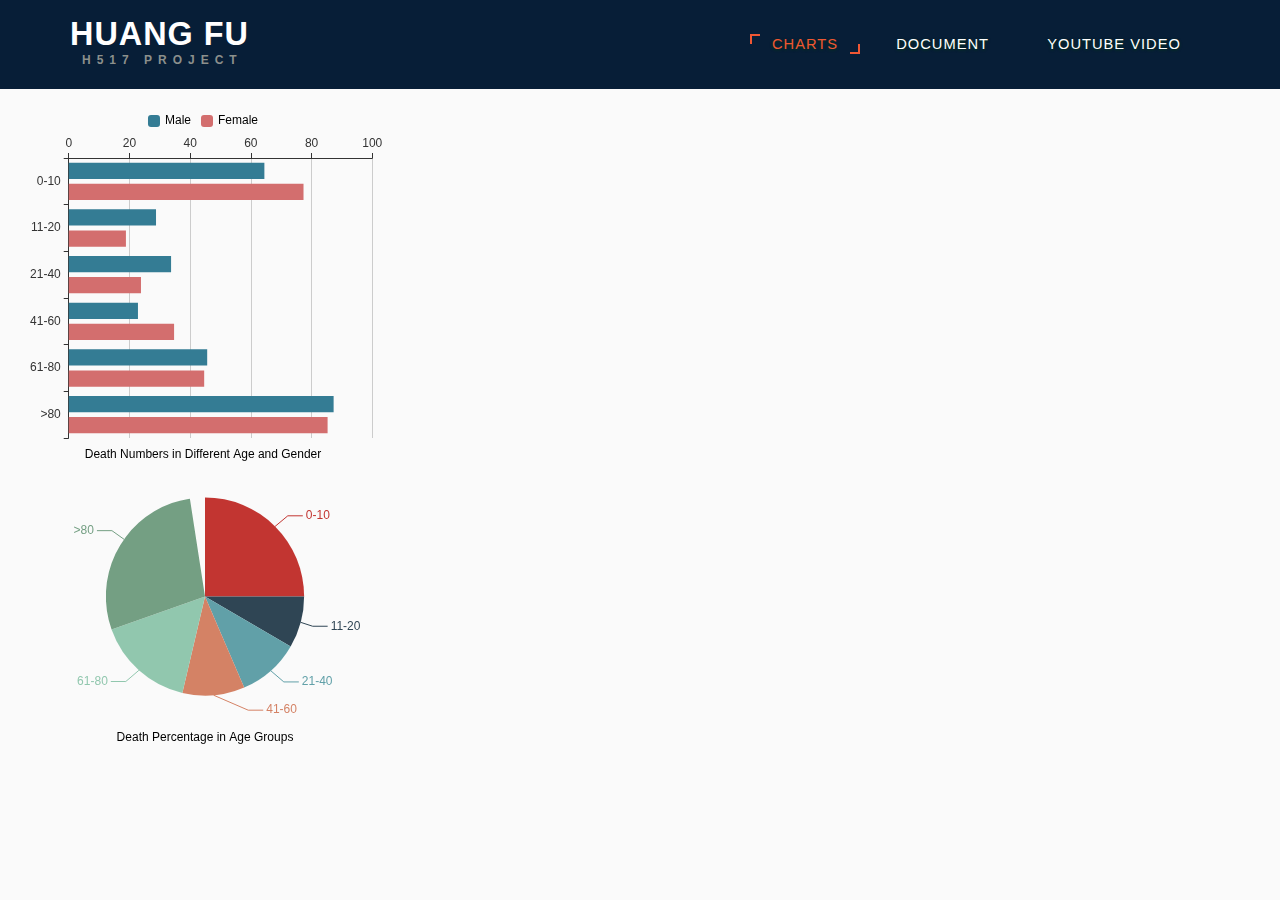
==== commit dc5b8866: "modify" ====
--- a/index.html
+++ b/index.html
@@ -59,9 +59,9 @@
                 widthChart = 400- margin.left - margin.right,
                 heightChart =  700 - margin.top - margin.bottom;
 
-            var svg = d3.select("body").append("svg").attr("width", width).attr("height", height).attr("class", "map").attr("transform", "translate(430 ,16)") ;
+            var svg = d3.select("body").append("svg").attr("width", width).attr("height", height).attr("class", "map").attr("transform", "translate(420 ,16)") ;
             var svg2 = d3.select(".map").append("svg").attr("width", width).attr("height", height).attr("class", "map2").attr("transform", "translate(0 ,0)");
-            var svg3 = d3.select("body").append("svg").attr("width",widthChart+40).attr("height", height).attr("class","chartAoD").attr("transform", "translate(450,16)") ;
+            var svg3 = d3.select("body").append("svg").attr("width",widthChart+40).attr("height", height).attr("class","chartAoD").attr("transform", "translate(440,9)") ;
 
 //投影
             var center = d3.geo.centroid(json)
@@ -322,7 +322,7 @@
                 {"date": "29-Sep","number": 0}
             ];    
 
-            var x = d3.scale.ordinal().rangeRoundBands([0,heightChart-22], .05);            
+            var x = d3.scale.ordinal().rangeRoundBands([0,heightChart-30], .1);            
             var y = d3.scale.linear().range([0, widthChart- margin.left - margin.right - 10]);
 
             var xAxis = d3.svg.axis().scale(x).orient("left");
@@ -335,12 +335,12 @@
 
             deathdayChart.append("g")
                   .attr("class", "xaxis")
-                  .attr("transform", "translate(50,30)")
+                  .attr("transform", "translate(50,16)")
                   .call(xAxis)
                   .selectAll("text")
                   .style("text-anchor", "end")
                   .attr("dx", "-0.2em")
-                  .attr("dy", "-1.1em")
+                  .attr("dy", "0.3em")
                   .attr("transform", "rotate(0)" );
 
             deathdayChart.append("g")
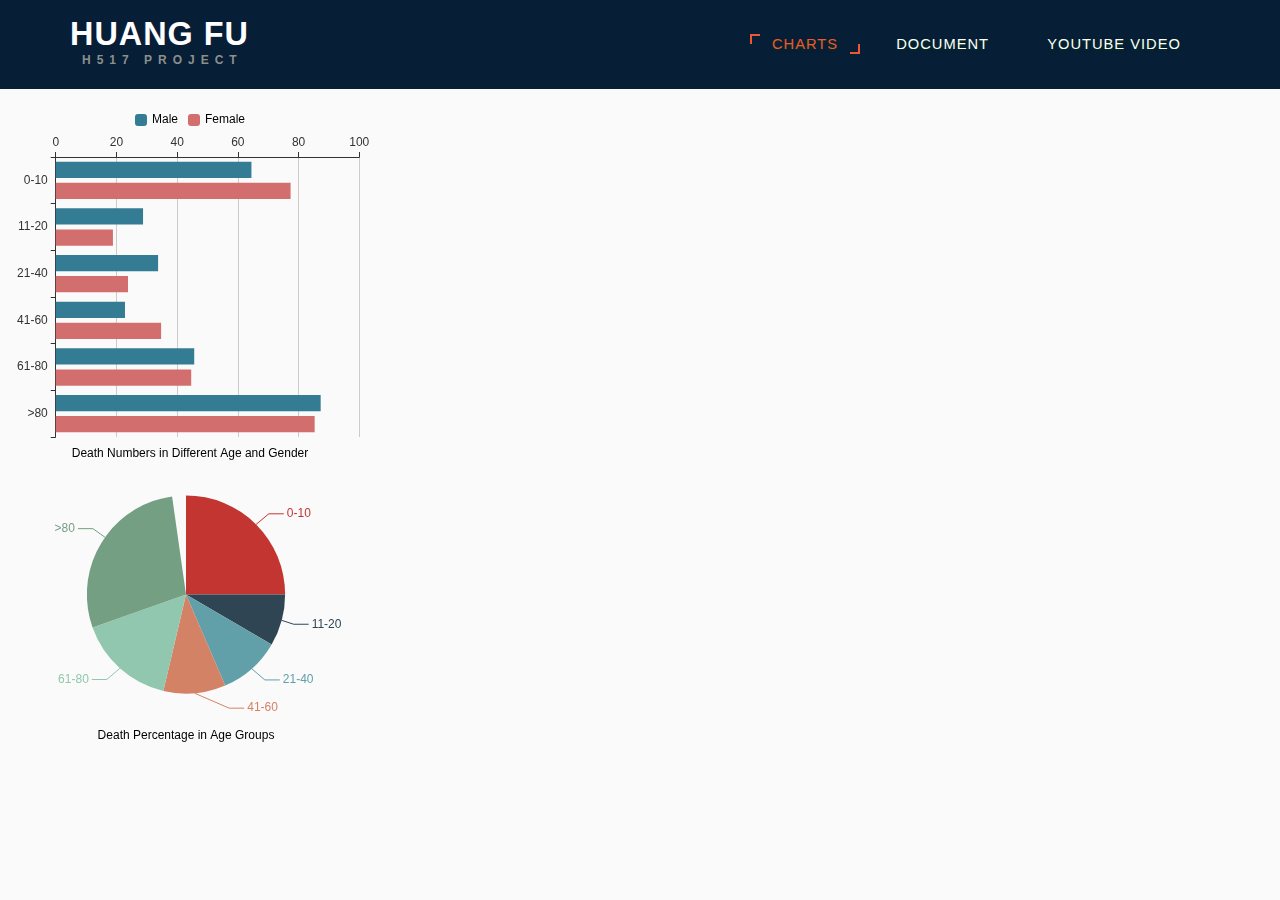
==== commit 7ba76042: "modify" ====
--- a/index.html
+++ b/index.html
@@ -59,9 +59,9 @@
                 widthChart = 400- margin.left - margin.right,
                 heightChart =  700 - margin.top - margin.bottom;
 
-            var svg = d3.select("body").append("svg").attr("width", width).attr("height", height).attr("class", "map").attr("transform", "translate(420 ,16)") ;
+            var svg = d3.select("body").append("svg").attr("width", width).attr("height", height).attr("class", "map").attr("transform", "translate(410 ,4)") ;
             var svg2 = d3.select(".map").append("svg").attr("width", width).attr("height", height).attr("class", "map2").attr("transform", "translate(0 ,0)");
-            var svg3 = d3.select("body").append("svg").attr("width",widthChart+40).attr("height", height).attr("class","chartAoD").attr("transform", "translate(440,9)") ;
+            var svg3 = d3.select("body").append("svg").attr("width",widthChart+40).attr("height", height+10).attr("class","chartAoD").attr("transform", "translate(430,9)") ;
 
 //投影
             var center = d3.geo.centroid(json)
@@ -241,7 +241,7 @@
             .style("fill", "#001433")
             .text("Death Numbers of Each Day")
             .attr("transform",function(d){
-            return "translate(164,638) rotate(0)";})
+            return "translate(164,644) rotate(0)";})
 
 //缩放
             var xZoom,yZoom,sZoom;
@@ -323,7 +323,7 @@
             ];    
 
             var x = d3.scale.ordinal().rangeRoundBands([0,heightChart-30], .1);            
-            var y = d3.scale.linear().range([0, widthChart- margin.left - margin.right - 10]);
+            var y = d3.scale.linear().range([0, widthChart- margin.left - margin.right - 40]);
 
             var xAxis = d3.svg.axis().scale(x).orient("left");
             var yAxis = d3.svg.axis().scale(y).orient("top").ticks(10);
@@ -438,7 +438,7 @@
                         .append("foreignObject")
                         .attr("class", "selectAllDays")
                         .attr("x", widthChart - 182)
-                        .attr("y",598)
+                        .attr("y",604)
                         .append("xhtml:body")
                         .html(function(d){ return "<form><input type=button class=button2 value= "+"Reset"+" /></form>"})
                         .on("click",updateDeaths);
@@ -603,7 +603,7 @@
 }); */
     </script>
 
-    <div id="main" style="width: 320px;height:305px; position: absolute; left: 3.5%; top: 444px"></div>
+    <div id="main" style="width: 320px;height:305px; position: absolute; left: 2%; top: 442px"></div>
     <script type="text/javascript">
         var myChart = echarts.init(document.getElementById('main'));
         myChart.setOption({
@@ -641,7 +641,7 @@
 });
 </script>
 
-<div id="main2" style="width: 368px;height:400px; position: absolute; top:78px; left: 1.5%"></div>
+<div id="main2" style="width: 368px;height:400px; position: absolute; top:77px; left: 0.5%"></div>
     <script type="text/javascript">
         var myChart = echarts.init(document.getElementById('main2'));
         myChart.setOption({
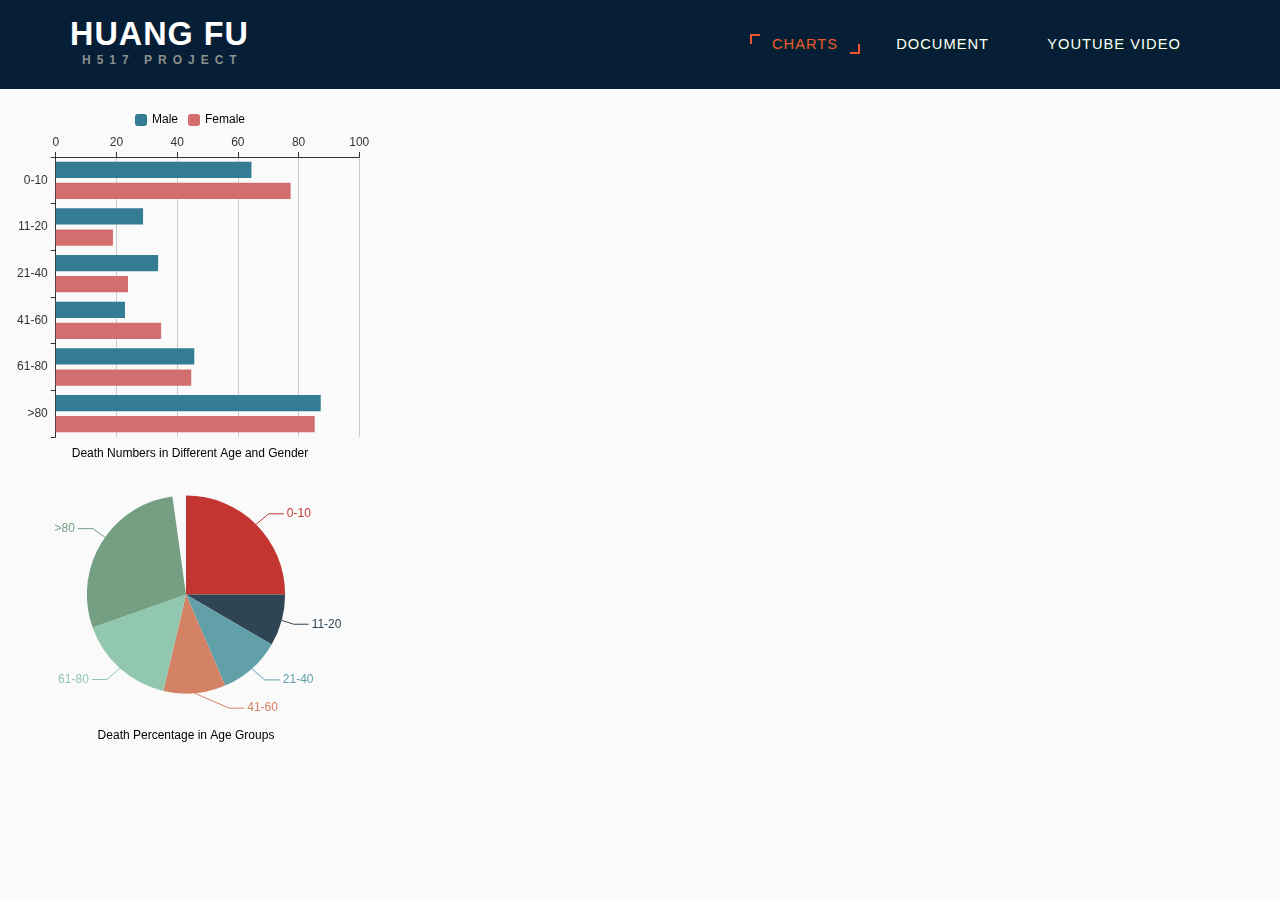
==== commit a494f734: "modify" ====
--- a/index.html
+++ b/index.html
@@ -61,7 +61,7 @@
 
             var svg = d3.select("body").append("svg").attr("width", width).attr("height", height).attr("class", "map").attr("transform", "translate(410 ,4)") ;
             var svg2 = d3.select(".map").append("svg").attr("width", width).attr("height", height).attr("class", "map2").attr("transform", "translate(0 ,0)");
-            var svg3 = d3.select("body").append("svg").attr("width",widthChart+40).attr("height", height+10).attr("class","chartAoD").attr("transform", "translate(430,9)") ;
+            var svg3 = d3.select("body").append("svg").attr("width",widthChart).attr("height", height+10).attr("class","chartAoD").attr("transform", "translate(430,9)") ;
 
 //投影
             var center = d3.geo.centroid(json)
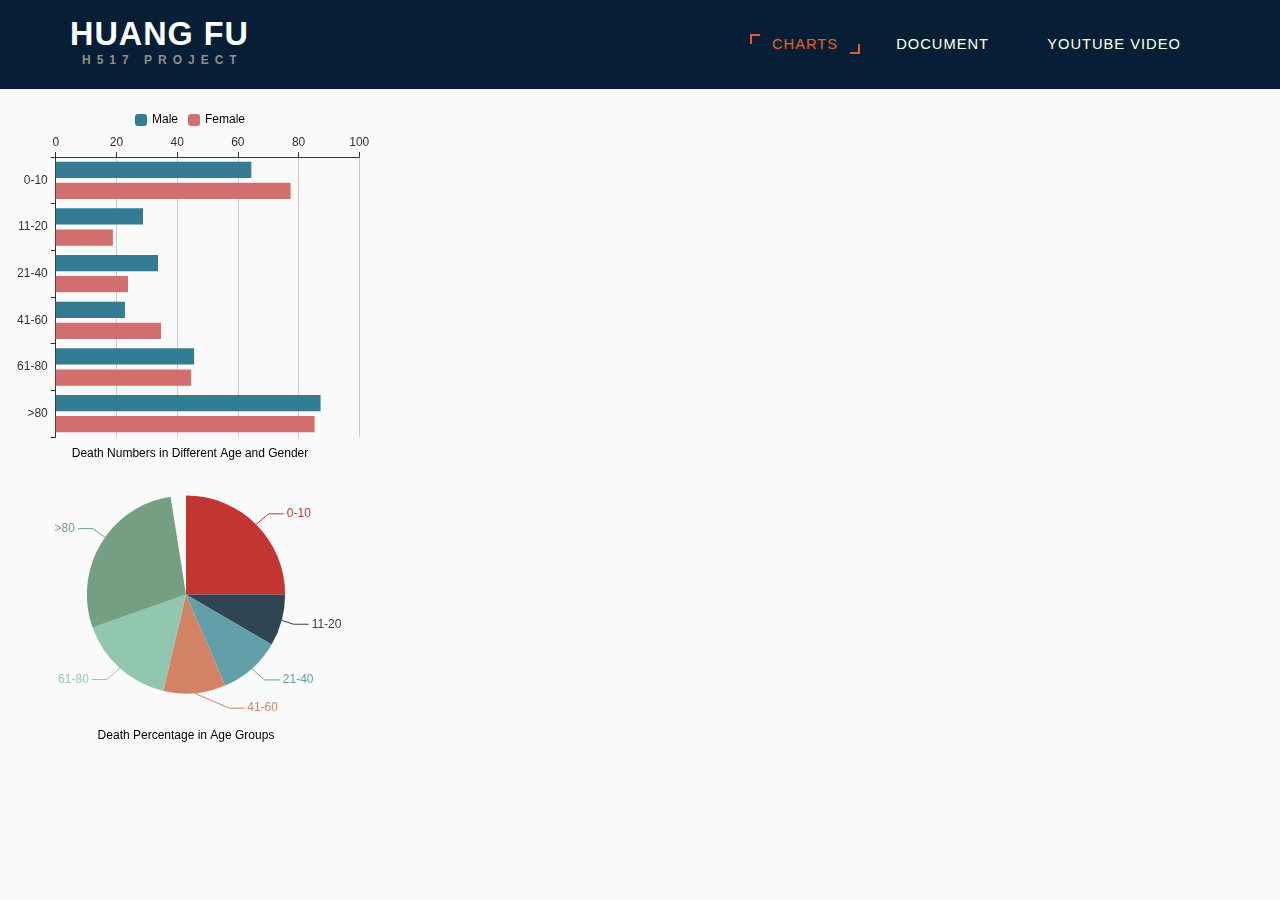
==== commit ffe6255b: "modify" ====
--- a/index.html
+++ b/index.html
@@ -59,9 +59,9 @@
                 widthChart = 400- margin.left - margin.right,
                 heightChart =  700 - margin.top - margin.bottom;
 
-            var svg = d3.select("body").append("svg").attr("width", width).attr("height", height).attr("class", "map").attr("transform", "translate(410 ,4)") ;
+            var svg = d3.select("body").append("svg").attr("width", width).attr("height", height).attr("class", "map").attr("transform", "translate(404 ,4)") ;
             var svg2 = d3.select(".map").append("svg").attr("width", width).attr("height", height).attr("class", "map2").attr("transform", "translate(0 ,0)");
-            var svg3 = d3.select("body").append("svg").attr("width",widthChart).attr("height", height+10).attr("class","chartAoD").attr("transform", "translate(430,9)") ;
+            var svg3 = d3.select("body").append("svg").attr("width",widthChart).attr("height", height+10).attr("class","chartAoD").attr("transform", "translate(420,9)") ;
 
 //投影
             var center = d3.geo.centroid(json)
--- a/css/style.css
+++ b/css/style.css
@@ -45,7 +45,7 @@
 
 .YOUTUBE{
     position: relative;
-    margin-left: 11.5%;
+    margin-left: 10.5%;
     margin-top: 1.5%
 }
 
